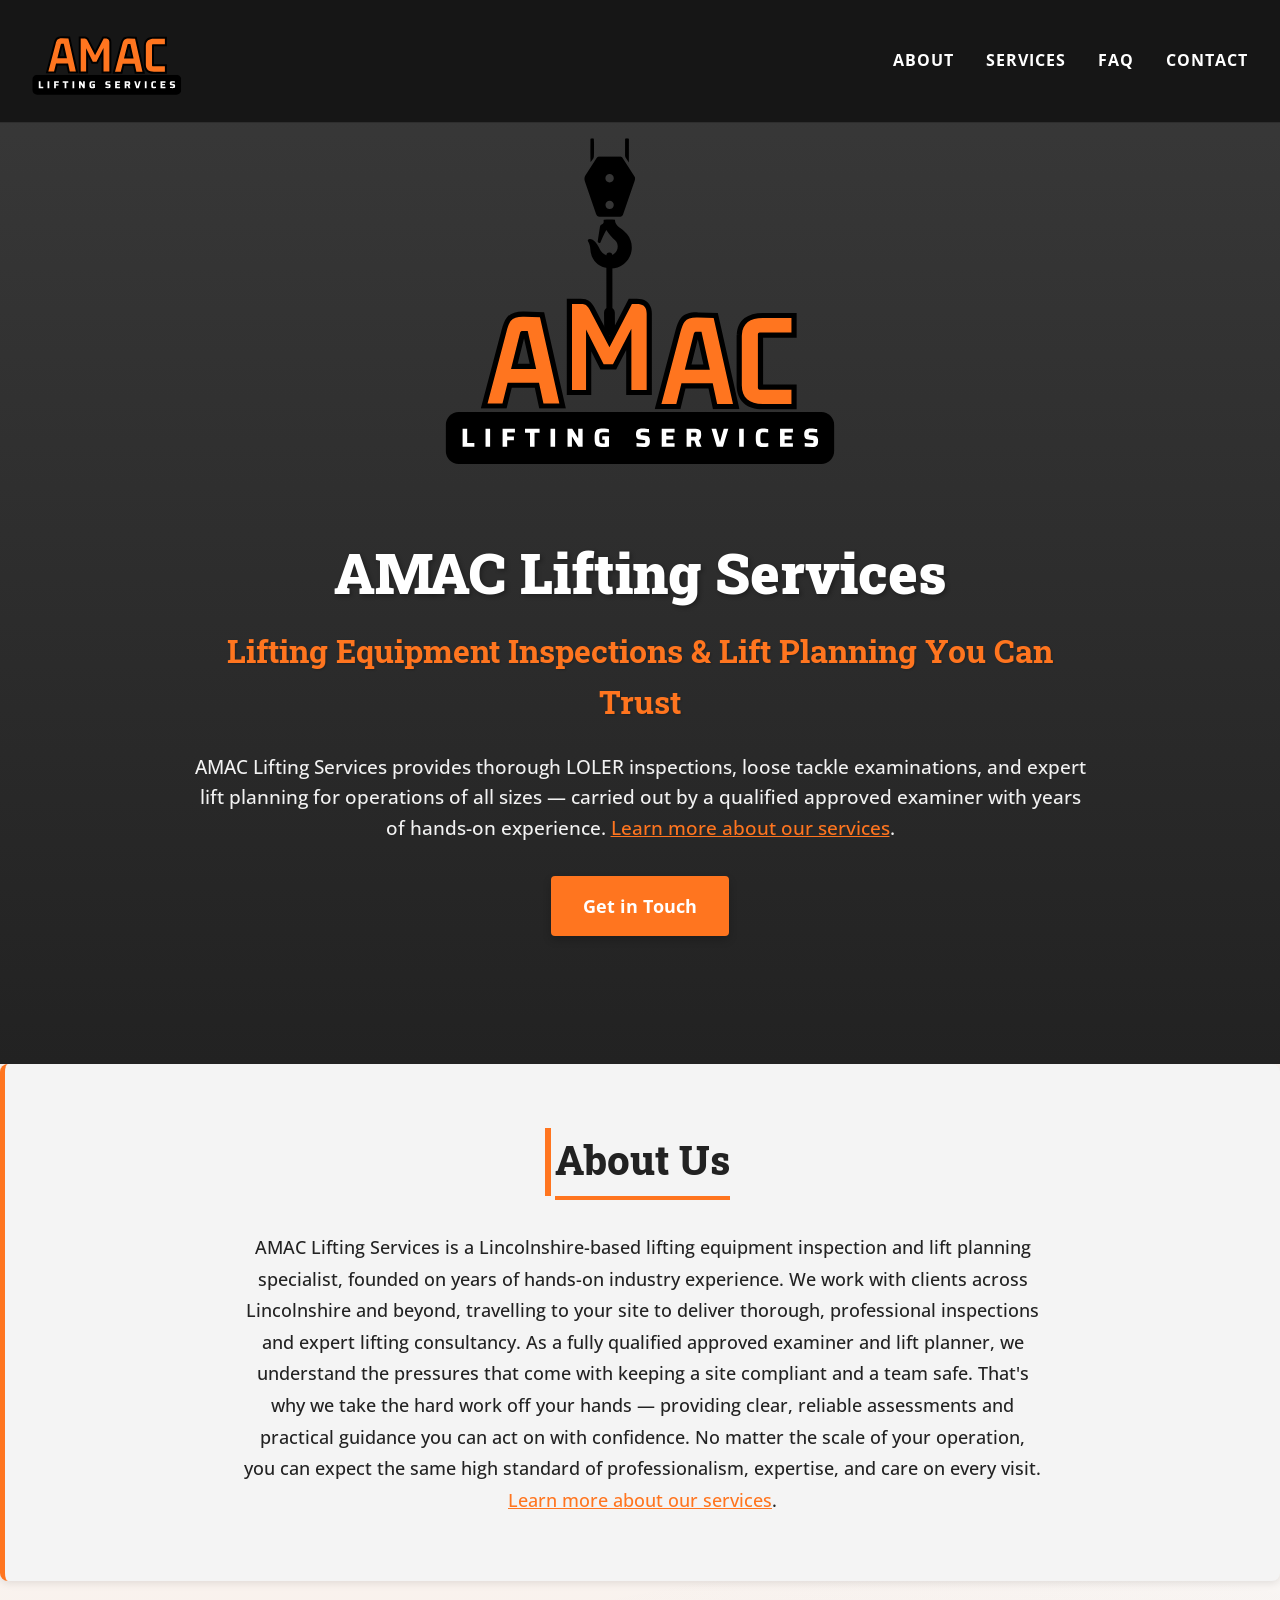
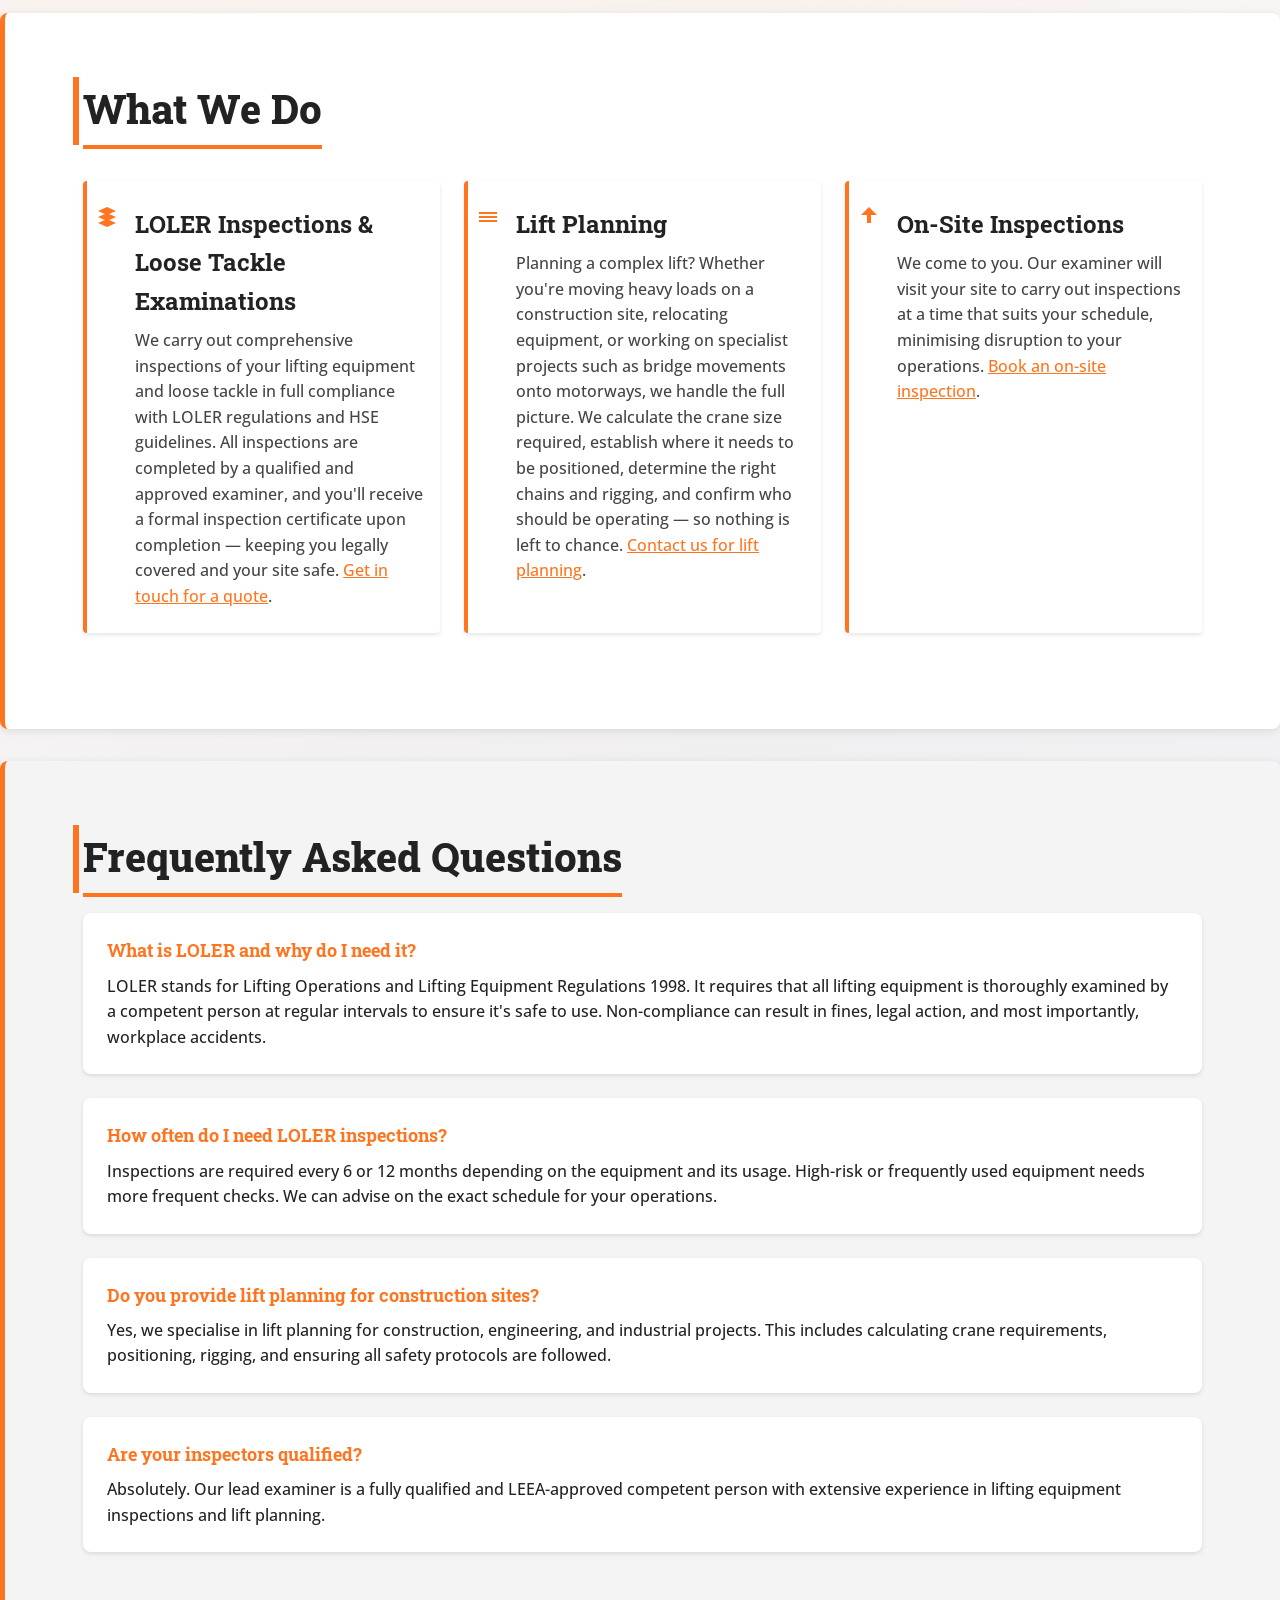
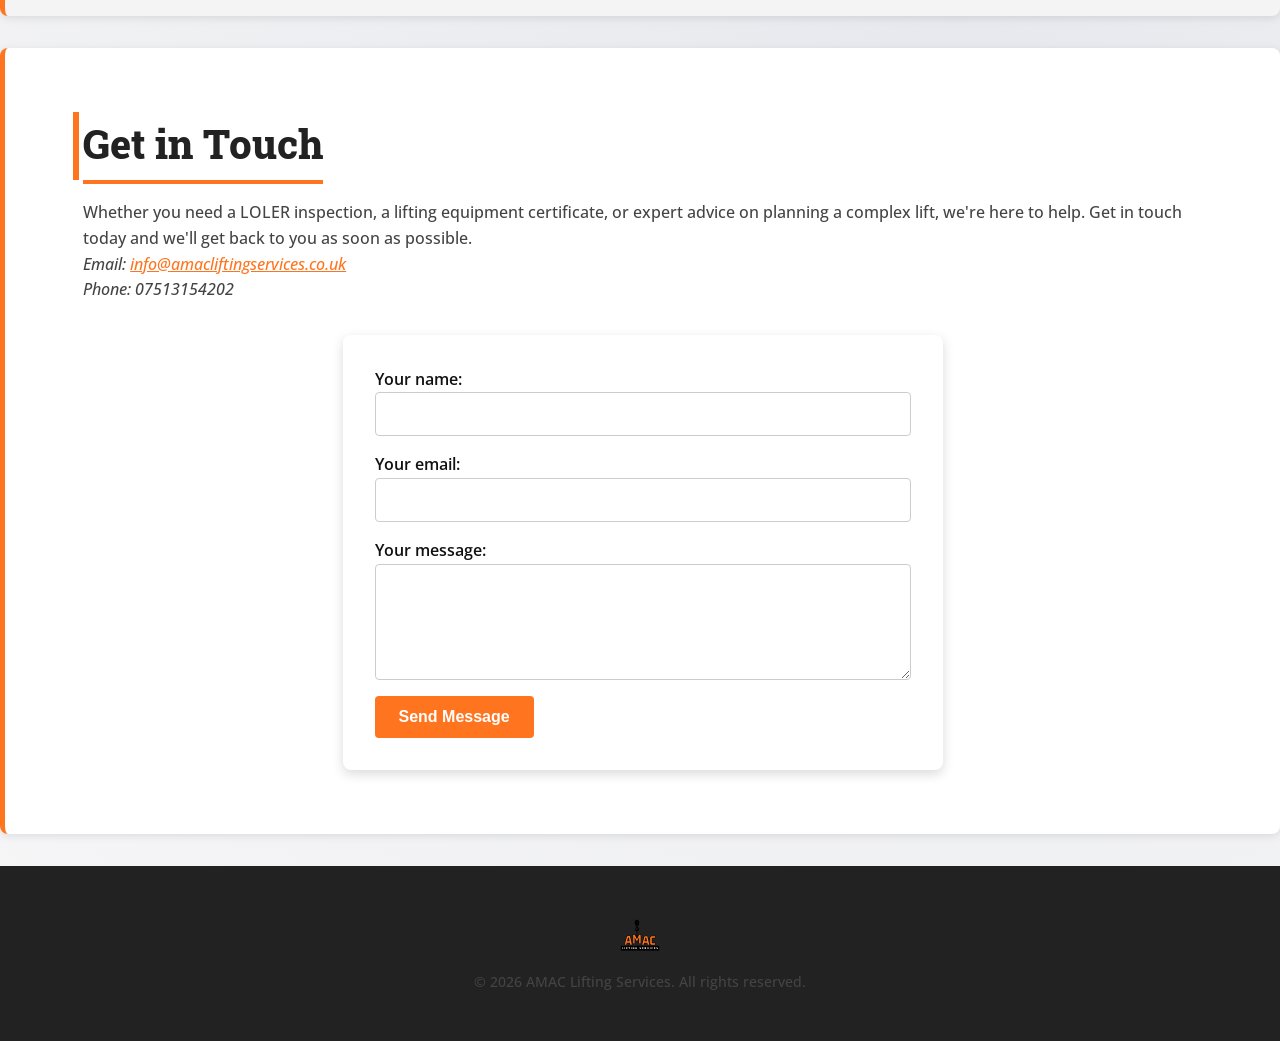
==== index.html @ daf6677b "favicon" ====
<!DOCTYPE html>
<html lang="en">
<head>
    <meta charset="UTF-8">
    <meta name="viewport" content="width=device-width, initial-scale=1.0">
    <title>AMAC Lifting Services | LOLER Inspections, Lift Planning</title>
    <meta name="description" content="AMAC Lifting Services delivers LOLER inspections, loose tackle examinations, and expert lift planning across Lincolnshire and beyond. Trusted, qualified inspection and planning services to keep your site compliant and safe.">
    <meta name="keywords" content="LOLER inspection, lift planning, lifting equipment inspections, loose tackle, construction safety, HSE compliance, on-site inspections, AMAC Lifting">
    <link rel="canonical" href="https://www.amacliftingservices.co.uk/">
    <!-- Open Graph / social -->
    <meta property="og:title" content="AMAC Lifting Services | LOLER Inspections & Lift Planning">
    <meta property="og:description" content="Qualified LOLER inspections and lift planning to keep your operations safe and compliant. Serving Lincolnshire and national projects.">
    <meta property="og:type" content="website">
    <meta property="og:url" content="https://www.amacliftingservices.co.uk/">
    <meta property="og:image" content="https://www.amacliftingservices.co.uk/image/6.svg">
    <meta name="twitter:card" content="summary_large_image">
    <meta name="twitter:title" content="AMAC Lifting Services | LOLER Inspections & Lift Planning">
    <meta name="twitter:description" content="Qualified LOLER inspections and lift planning to keep your operations safe and compliant.">
    <!-- Favicon -->
    <link rel="icon" type="image/svg+xml" href="image/AMAC-NAVBAR-LOGO.svg">
    <!-- Google fonts for professional appearance -->
    <link rel="preconnect" href="https://fonts.googleapis.com">
    <link rel="preconnect" href="https://fonts.gstatic.com" crossorigin>
    <link href="https://fonts.googleapis.com/css2?family=Montserrat:wght@400;700;900&family=Open+Sans:wght@400;600;700&family=Roboto+Slab:wght@400;700&display=swap" rel="stylesheet">
    <link rel="stylesheet" href="css/styles.css">
</head>
<body>
    <script type="application/ld+json">
    {
      "@context": "https://schema.org",
      "@type": "LocalBusiness",
      "name": "AMAC Lifting Services",
      "url": "https://www.amacliftingservices.co.uk/",
      "logo": "https://www.amacliftingservices.co.uk/image/6.svg",
      "description": "LOLER inspections, loose tackle examinations, and lift planning services.",
      "address": {
        "@type": "PostalAddress",
        "streetAddress": "123 Construction Ave",
        "addressLocality": "Lincolnshire",
        "addressRegion": "",
        "postalCode": "00000",
        "addressCountry": "UK"
      },
      "email": "info@amacliftingservices.co.uk",
      "telephone": "(123) 456-7890",
      "areaServed": "UK",
      "openingHours": "Mo,Tu,We,Th,Fr 08:00-18:00",
      "hasOfferCatalog": {
        "@type": "OfferCatalog",
        "name": "Services",
        "itemListElement": [
          {
            "@type": "Offer",
            "itemOffered": {
              "@type": "Service",
              "name": "LOLER Inspections & Loose Tackle Examinations",
              "description": "Comprehensive inspections of lifting equipment and loose tackle in full compliance with LOLER regulations and HSE guidelines."
            }
          },
          {
            "@type": "Offer",
            "itemOffered": {
              "@type": "Service",
              "name": "Lift Planning",
              "description": "Planning a complex lift? Whether you're moving heavy loads on a construction site, relocating equipment, or working on specialist projects such as bridge movements onto motorways, we handle the full picture."
            }
          },
          {
            "@type": "Offer",
            "itemOffered": {
              "@type": "Service",
              "name": "On-Site Inspections",
              "description": "We come to you. Our examiner will visit your site to carry out inspections at a time that suits your schedule, minimising disruption to your operations."
            }
          }
        ]
      }
    }
    </script>

    <script type="application/ld+json">
    {
      "@context": "https://schema.org",
      "@type": "FAQPage",
      "mainEntity": [
        {
          "@type": "Question",
          "name": "What is LOLER and why do I need it?",
          "acceptedAnswer": {
            "@type": "Answer",
            "text": "LOLER stands for Lifting Operations and Lifting Equipment Regulations 1998. It requires that all lifting equipment is thoroughly examined by a competent person at regular intervals to ensure it's safe to use. Non-compliance can result in fines, legal action, and most importantly, workplace accidents."
          }
        },
        {
          "@type": "Question",
          "name": "How often do I need LOLER inspections?",
          "acceptedAnswer": {
            "@type": "Answer",
            "text": "Inspections are required every 6 or 12 months depending on the equipment and its usage. High-risk or frequently used equipment needs more frequent checks. We can advise on the exact schedule for your operations."
          }
        },
        {
          "@type": "Question",
          "name": "Do you provide lift planning for construction sites?",
          "acceptedAnswer": {
            "@type": "Answer",
            "text": "Yes, we specialise in lift planning for construction, engineering, and industrial projects. This includes calculating crane requirements, positioning, rigging, and ensuring all safety protocols are followed."
          }
        },
        {
          "@type": "Question",
          "name": "Are your inspectors qualified?",
          "acceptedAnswer": {
            "@type": "Answer",
            "text": "Absolutely. Our lead examiner is a fully qualified and LEEA-approved competent person with extensive experience in lifting equipment inspections and lift planning."
          }
        }
      ]
    }
    </script>

    <header class="site-header">
        <nav class="navbar">
            <a class="logo" href="#hero">
                <!-- text logo -->
                <img src="image/AMAC-NAVBAR-LOGO.svg" alt="AMAC Lifting Services" height="40">
            </a>
            <button class="nav-toggle" aria-label="Open navigation">
                <span class="hamburger"></span>
            </button>
            <ul class="nav-links">
                <li><a href="#about">About</a></li>
                <li><a href="#services">Services</a></li>
                <li><a href="#faq">FAQ</a></li>
                <li><a href="#contact">Contact</a></li>
            </ul>
        </nav>
    </header>

    <main>
        <section id="hero" class="hero">
            <div class="container hero-content">
                <img class="hero-logo" src="image/6.svg" alt="AMAC Lifting Services">
                <h1>AMAC Lifting Services</h1>
                <h2>Lifting Equipment Inspections & Lift Planning You Can Trust</h2>
                <p>AMAC Lifting Services provides thorough LOLER inspections, loose tackle examinations, and expert lift planning for operations of all sizes — carried out by a qualified approved examiner with years of hands-on experience. <a href="#services">Learn more about our services</a>.</p>
                <a href="#contact" class="btn">Get in Touch</a>
            </div>
        </section>

        <section id="about" class="section about">
            <div class="container">
                <h2>About Us</h2>
                <p>AMAC Lifting Services is a Lincolnshire-based lifting equipment inspection and lift planning specialist, founded on years of hands-on industry experience. We work with clients across Lincolnshire and beyond, travelling to your site to deliver thorough, professional inspections and expert lifting consultancy.
As a fully qualified approved examiner and lift planner, we understand the pressures that come with keeping a site compliant and a team safe. That's why we take the hard work off your hands — providing clear, reliable assessments and practical guidance you can act on with confidence.
No matter the scale of your operation, you can expect the same high standard of professionalism, expertise, and care on every visit. <a href="#services">Learn more about our services</a>.</p>
            </div>
        </section>

        <section id="services" class="section services">
            <div class="container">
                <h2>What We Do</h2>
                <div class="services-list">
                    <div class="service">
                        <h3>LOLER Inspections & Loose Tackle Examinations</h3>
                        <p>We carry out comprehensive inspections of your lifting equipment and loose tackle in full compliance with LOLER regulations and HSE guidelines. All inspections are completed by a qualified and approved examiner, and you'll receive a formal inspection certificate upon completion — keeping you legally covered and your site safe. <a href="#contact">Get in touch for a quote</a>.</p>
                    </div>
                    <div class="service">
                        <h3>Lift Planning</h3>
                        <p>Planning a complex lift? Whether you're moving heavy loads on a construction site, relocating equipment, or working on specialist projects such as bridge movements onto motorways, we handle the full picture. We calculate the crane size required, establish where it needs to be positioned, determine the right chains and rigging, and confirm who should be operating — so nothing is left to chance. <a href="#contact">Contact us for lift planning</a>.</p>
                    </div>
                    <div class="service">
                        <h3>On-Site Inspections</h3>
                        <p>We come to you. Our examiner will visit your site to carry out inspections at a time that suits your schedule, minimising disruption to your operations. <a href="#contact">Book an on-site inspection</a>.</p>
                    </div>
                </div>
            </div>
        </section>

        <section id="faq" class="section faq">
            <div class="container">
                <h2>Frequently Asked Questions</h2>
                <div class="faq-list">
                    <div class="faq-item">
                        <h3>What is LOLER and why do I need it?</h3>
                        <p>LOLER stands for Lifting Operations and Lifting Equipment Regulations 1998. It requires that all lifting equipment is thoroughly examined by a competent person at regular intervals to ensure it's safe to use. Non-compliance can result in fines, legal action, and most importantly, workplace accidents.</p>
                    </div>
                    <div class="faq-item">
                        <h3>How often do I need LOLER inspections?</h3>
                        <p>Inspections are required every 6 or 12 months depending on the equipment and its usage. High-risk or frequently used equipment needs more frequent checks. We can advise on the exact schedule for your operations.</p>
                    </div>
                    <div class="faq-item">
                        <h3>Do you provide lift planning for construction sites?</h3>
                        <p>Yes, we specialise in lift planning for construction, engineering, and industrial projects. This includes calculating crane requirements, positioning, rigging, and ensuring all safety protocols are followed.</p>
                    </div>
                    <div class="faq-item">
                        <h3>Are your inspectors qualified?</h3>
                        <p>Absolutely. Our lead examiner is a fully qualified and LEEA-approved competent person with extensive experience in lifting equipment inspections and lift planning.</p>
                    </div>
                </div>
            </div>
        </section>

        <section id="contact" class="section contact">
            <div class="container">
                <h2>Get in Touch</h2>
                <p>Whether you need a LOLER inspection, a lifting equipment certificate, or expert advice on planning a complex lift, we're here to help. Get in touch today and we'll get back to you as soon as possible.</p>
                <address>
                    <p>Email: <a href="mailto:info@amacliftingservices.co.uk" target="_blank">info@amacliftingservices.co.uk</a></p>
                    <p>Phone: 07513154202</p>
                </address>
                <form action="https://formspree.io/f/xgonvqpe" method="POST" class="contact-form">
                    <label>
                        Your name:
                        <input type="text" name="name" required>
                    </label>
                    <label>
                        Your email:
                        <input type="email" name="email" required>
                    </label>
                    <label>
                        Your message:
                        <textarea name="message" rows="5" required></textarea>
                    </label>
                    <button type="submit">Send Message</button>
                </form>
            </div>
        </section>
    </main>

    <footer class="site-footer">
        <img class="footer-logo" src="image/6.svg" alt="AMAC Lifting Services logo" height="30">
        <p>&copy; 2026 AMAC Lifting Services. All rights reserved.</p>
    </footer>

    <script src="js/main.js"></script>
</body>
</html>
---- css/styles.css ----
/* Base resets and typography */
:root {
  --accent: #ff751f;
  --dark: #222;
  --darkest: #111;
  --lightgray: #f4f4f4;
  --font-heading: 'Roboto Slab', serif;
  --font-body: 'Open Sans', sans-serif;
}
* {
  margin: 0;
  padding: 0;
  box-sizing: border-box;
}
html {
  scroll-behavior: smooth;
  font-family: var(--font-body);
  color: var(--dark);
  background-color: #fff;
  font-size: 16px; /* base font size for consistent scaling */
}
body {
  line-height: 1.6;
  font-weight: 500;
  background: #f9f9f9;
  background-image: 
    radial-gradient(circle at 25% 25%, rgba(255, 117, 31, 0.08) 0%, transparent 50%),
    radial-gradient(circle at 75% 75%, rgba(21, 33, 99, 0.08) 0%, transparent 50%);
}
h1,h2,h3,h4,h5,h6 {
  font-family: var(--font-heading);
  color: var(--darkest);
}
p {
  color: #444;
}
a {
  color: var(--accent);
}

/* Utility */
.container {
  width: 90%;
  max-width: 1200px;
  margin: 0 auto;
}
img {
  max-width: 100%;
  height: auto;
}

/* Header / Navbar */
.site-header {
  background: rgba(17,17,17,0.85);
  backdrop-filter: blur(8px);
  position: fixed;
  width: 100%;
  top: 0;
  z-index: 1000;
  border-bottom: 1px solid rgba(255,255,255,0.1);
}
.navbar {
  display: flex;
  align-items: center;
  justify-content: space-between;
  padding: 1rem 2rem;
}
.navbar .logo img {
  display: block;
  height: 90px;
}
.nav-links {
  list-style: none;
  display: flex;
  gap: 2rem;
}
.nav-links a {
  text-decoration: none;
  color: #fff;
  font-weight: 700;
  text-transform: uppercase;
  letter-spacing: 1px;
  position: relative;
  transition: color 0.3s, transform 0.2s;
}
.nav-links a::after {
  content: '';
  position: absolute;
  left: 0;
  bottom: -4px;
  width: 0;
  height: 2px;
  background: var(--accent);
  transition: width 0.3s;
}
.nav-links a:hover::after,
.nav-links a:focus::after,
.nav-links a.active::after {
  width: 100%;
}
.nav-links a:hover,
.nav-links a:focus {
  color: var(--accent);
  transform: translateY(-1px);
}
.nav-links a.active {
  color: var(--accent);
}

/* Mobile nav toggle */
.nav-toggle {
  display: none;
  background: none;
  border: none;
  cursor: pointer;
}
.hamburger,
.hamburger::before,
.hamburger::after {
  width: 25px;
  height: 3px;
  background-color: #222;
  display: block;
  position: relative;
  transition: all 0.3s;
}
.hamburger::before,
.hamburger::after {
  content: "";
  position: absolute;
}
.hamburger::before {
  top: -8px;
}
.hamburger::after {
  top: 8px;
}
.nav-toggle.active .hamburger {
  background-color: transparent;
}
.nav-toggle.active .hamburger::before {
  transform: rotate(45deg) translate(5px, 5px);
  background-color: #ff751f;
}
.nav-toggle.active .hamburger::after {
  transform: rotate(-45deg) translate(5px, -5px);
  background-color: #ff751f;
}

/* Hero */
.hero {
  padding-top: 100px; /* account for fixed nav */
  background: linear-gradient(180deg, #3a3a3a 0%, #222 100%);
  text-align: center;
  padding: 6rem 1rem 8rem;
  color: #fff;
  position: relative;
}
.hero::before {
  display: none; /* remove pattern overlay */
}
.hero .container {
  max-width: 900px;
  margin: 0 auto;
  position: relative;
  z-index: 1;
}
.hero-logo {
  max-width: 400px;
  width: 100%;
  margin-bottom: 1.5rem;
}
.hero h1 {
  font-size: 3.5rem;
  color: #fff;
  font-weight: 900;
  text-shadow: 2px 2px 4px rgba(0,0,0,0.3);
  margin-bottom: 0.5rem;
}
.hero h2 {
  font-size: 2rem;
  color: #ff751f;
  font-weight: 700;
  text-shadow: 1px 1px 2px rgba(0,0,0,0.2);
  margin-bottom: 1rem;
}
.hero p {
  margin-top: 1.5rem;
  font-size: 1.2rem;
  color: #f2f2f2;
  font-weight: 500;
}
.btn {
  display: inline-block;
  background-color: #ff751f;
  color: #fff;
  padding: 1rem 2rem;
  text-decoration: none;
  font-weight: 700;
  font-size: 1.1rem;
  border-radius: 4px;
  transition: all 0.3s ease;
  margin-top: 2rem;
  box-shadow: 0 4px 8px rgba(0,0,0,0.2);
  animation: pulse 2s infinite;
}
.btn:hover {
  background-color: #e06614;
  transform: translateY(-3px);
  box-shadow: 0 6px 12px rgba(0,0,0,0.3);
}
@keyframes pulse {
  0% { box-shadow: 0 4px 8px rgba(0,0,0,0.2); }
  50% { box-shadow: 0 4px 8px rgba(255, 117, 31, 0.4); }
  100% { box-shadow: 0 4px 8px rgba(0,0,0,0.2); }
}

/* Sections */
.section {
  padding: 4rem 1rem;
  box-shadow: 0 2px 8px rgba(0,0,0,0.1);
  border-radius: 8px;
  margin-bottom: 2rem;
  background: #fff;
  border-left: 5px solid var(--accent);
}
.section.about {
  background-color: var(--dark);
  color: #fff;
  border-left-color: var(--accent);
  text-align: center;
}
.section.about .container {
  max-width: 800px;
}
.section.about p {
  font-size: 1.1rem;
  line-height: 1.8;
  margin-top: 1rem;
}
.section.about h2 {
  border-color: var(--accent);
  color: #fff;
  font-size: 2.5rem;
}
.section.about p,
.section.about ul li,
.section.about address,
.section.about a {
  color: #fff;
}
.section.about a {
  color: var(--accent);
}
.section:nth-of-type(even) {
  background-color: var(--lightgray);
}
.section:nth-of-type(even) h2,
.section:nth-of-type(even) p,
.section:nth-of-type(even) ul li,
.section:nth-of-type(even) address {
  color: var(--dark);
}
.section h2 {
  font-size: 2.5rem;
  margin-bottom: 1rem;
  color: var(--dark);
  border-bottom: 4px solid var(--accent);
  display: inline-block;
  padding-bottom: 0.25rem;
  font-weight: 800;
  position: relative;
}
.section h2::before {
  content: '';
  position: absolute;
  left: -10px;
  top: 0;
  height: 100%;
  width: 6px;
  background: var(--accent);
}
.section h3 {
  font-size: 1.5rem;
  margin-bottom: 0.5rem;
  color: var(--dark);
  font-weight: 700;
}
.service {
  position: relative;
  margin-bottom: 2rem;
  padding: 1.5rem 1rem 1.5rem 3rem;
  border-radius: 4px;
  background: #fff;
  border-left: 4px solid var(--accent);
  box-shadow: 0 2px 4px rgba(0,0,0,0.1);
}
.service::before {
  content: '';
  position: absolute;
  top: 1.5rem;
  left: 0.5rem;
  width: 24px;
  height: 24px;
  background-size: cover;
}
.service:nth-of-type(1)::before {
  background-image: url('data:image/svg+xml;utf8,<svg xmlns="http://www.w3.org/2000/svg" fill="%23ff751f" viewBox="0 0 24 24"><path d="M12 2l9 4-9 4-9-4 9-4zm0 6l9 4-9 4-9-4 9-4zm0 6l9 4-9 4-9-4 9-4z"/></svg>');
}
.service:nth-of-type(2)::before {
  background-image: url('data:image/svg+xml;utf8,<svg xmlns="http://www.w3.org/2000/svg" fill="%23ff751f" viewBox="0 0 24 24"><path d="M3 13h18v-2H3v2zm0 4h18v-2H3v2zm0-8h18V7H3v2z"/></svg>');
}
.service:nth-of-type(3)::before {
  background-image: url('data:image/svg+xml;utf8,<svg xmlns="http://www.w3.org/2000/svg" fill="%23ff751f" viewBox="0 0 24 24"><path d="M12 2l8 8h-6v8h-4v-8H4l8-8z"/></svg>');
}
@media(min-width:768px){
  .services-list {
    display: grid;
    grid-template-columns: repeat(3,1fr);
    gap: 1.5rem;
  }
}

.section.services h2 {
  margin-bottom: 2rem;
  text-align: center;
}

/* Footer */
.site-footer {
  background-color: #222;
  color: #fff;
  text-align: center;
  padding: 3rem 1rem;
}
.site-footer .footer-logo {
  display: block;
  margin: 0 auto 1rem;
  height: 40px;
}
.site-footer p {
  font-size: 0.9rem;
}

/* Contact form */
.contact-form {
  max-width: 600px;
  margin: 2rem auto 0;
  display: flex;
  flex-direction: column;
  gap: 1rem;
  background: #fff;
  padding: 2rem;
  border-radius: 8px;
  box-shadow: 0 4px 12px rgba(0,0,0,0.15);
}
.contact-form label {
  display: flex;
  flex-direction: column;
  font-weight: 600;
  color: var(--darkest);
}
.contact-form input,
.contact-form textarea {
  padding: 0.75rem;
  border: 1px solid #ccc;
  border-radius: 4px;
  font-size: 1rem;
  resize: vertical;
}
.contact-form button {
  align-self: flex-start;
  background-color: var(--accent);
  color: #fff;
  border: none;
  padding: 0.75rem 1.5rem;
  font-size: 1rem;
  font-weight: 700;
  border-radius: 4px;
  cursor: pointer;
  transition: background-color 0.3s, transform 0.2s;
}
}

/* FAQ Section */
.faq {
  background-color: #f9f9f9;
}
.faq-list {
  display: grid;
  gap: 1.5rem;
}
.faq-item {
  background-color: #fff;
  padding: 1.5rem;
  border-radius: 8px;
  box-shadow: 0 2px 4px rgba(0,0,0,0.1);
}
.faq-item h3 {
  color: var(--accent);
  margin-bottom: 0.5rem;
  font-size: 1.1rem;
}
.faq-item p {
  margin: 0;
  line-height: 1.6;
}

/* Mobile & tablet responsiveness */
@media (max-width: 768px) {
  html {
    font-size: 15px; /* reduce base font size for consistent scaling */
  }
  .nav-toggle {
    display: block;
  }
  .nav-links {
    position: absolute;
    top: 100%;
    right: 0;
    background-color: #fff;
    flex-direction: column;
    align-items: flex-start;
    width: 280px;
    padding: 2rem;
    border-radius: 8px;
    box-shadow: 0 8px 16px rgba(0,0,0,0.15);
    transform: translateX(100%);
    transition: transform 0.3s ease;
    display: none;
    gap: 1.5rem;
  }
  .nav-links.open {
    transform: translateX(0);
    display: block;
  }
  .nav-links a {
    color: #222;
    padding: 1rem 1.5rem;
    border-radius: 4px;
    transition: background-color 0.2s;
    font-size: 1.1rem;
  }
  .nav-links a:hover,
  .nav-links a:focus {
    background-color: #f0f0f0;
  }
  .nav-links a.active {
    color: #ff751f;
    text-decoration: underline;
  }
  .nav-links a::after {
    display: none;
  }
  .hero {
    padding: 3rem 1rem 4rem;
  }
  .hero h1 {
    font-size: 2.5rem !important;
    margin-bottom: 0.5rem;
  }
  .hero h2 {
    font-size: 1.5rem !important;
    margin-bottom: 0.5rem;
  }
  .hero p {
    font-size: 1rem;
    margin-top: 1rem;
  }
  .btn {
    font-size: 0.95rem;
    padding: 0.8rem 1.5rem;
  }
  .section {
    padding: 3rem 1rem;
  }
  .section h2 {
    font-size: 2rem;
  }
  .section h3 {
    font-size: 1.3rem;
  }
  .services-list {
    grid-template-columns: 1fr;
  }
  .contact-form {
    padding: 1rem;
  }
  .contact-form input,
  .contact-form textarea {
    font-size: 1rem;
  }
  .contact-form button {
    font-size: 0.95rem;
  }
}

@media (max-width: 600px) {
  html {
    font-size: 14px; /* further reduction for very small screens */
  }
  .navbar .logo img {
    height: 80px;
  }
  .nav-links {
    gap: 1rem;
  }
}

@media (max-width: 480px) {
  html {
    font-size: 13px; /* smallest for phones */
  }
  .hero h1 {
    font-size: 2rem !important;
  }
  .hero h2 {
    font-size: 1.3rem !important;
  }
  .hero p {
    font-size: 0.95rem;
  }
  .section h2 {
    font-size: 1.8rem;
  }
  .section h3 {
    font-size: 1.2rem;
  }
  .btn {
    font-size: 0.9rem;
    padding: 0.7rem 1.2rem;
  }
  .navbar {
    padding: 0.8rem 1rem;
  }
  .navbar .logo img {
    height: 70px;
  }
}
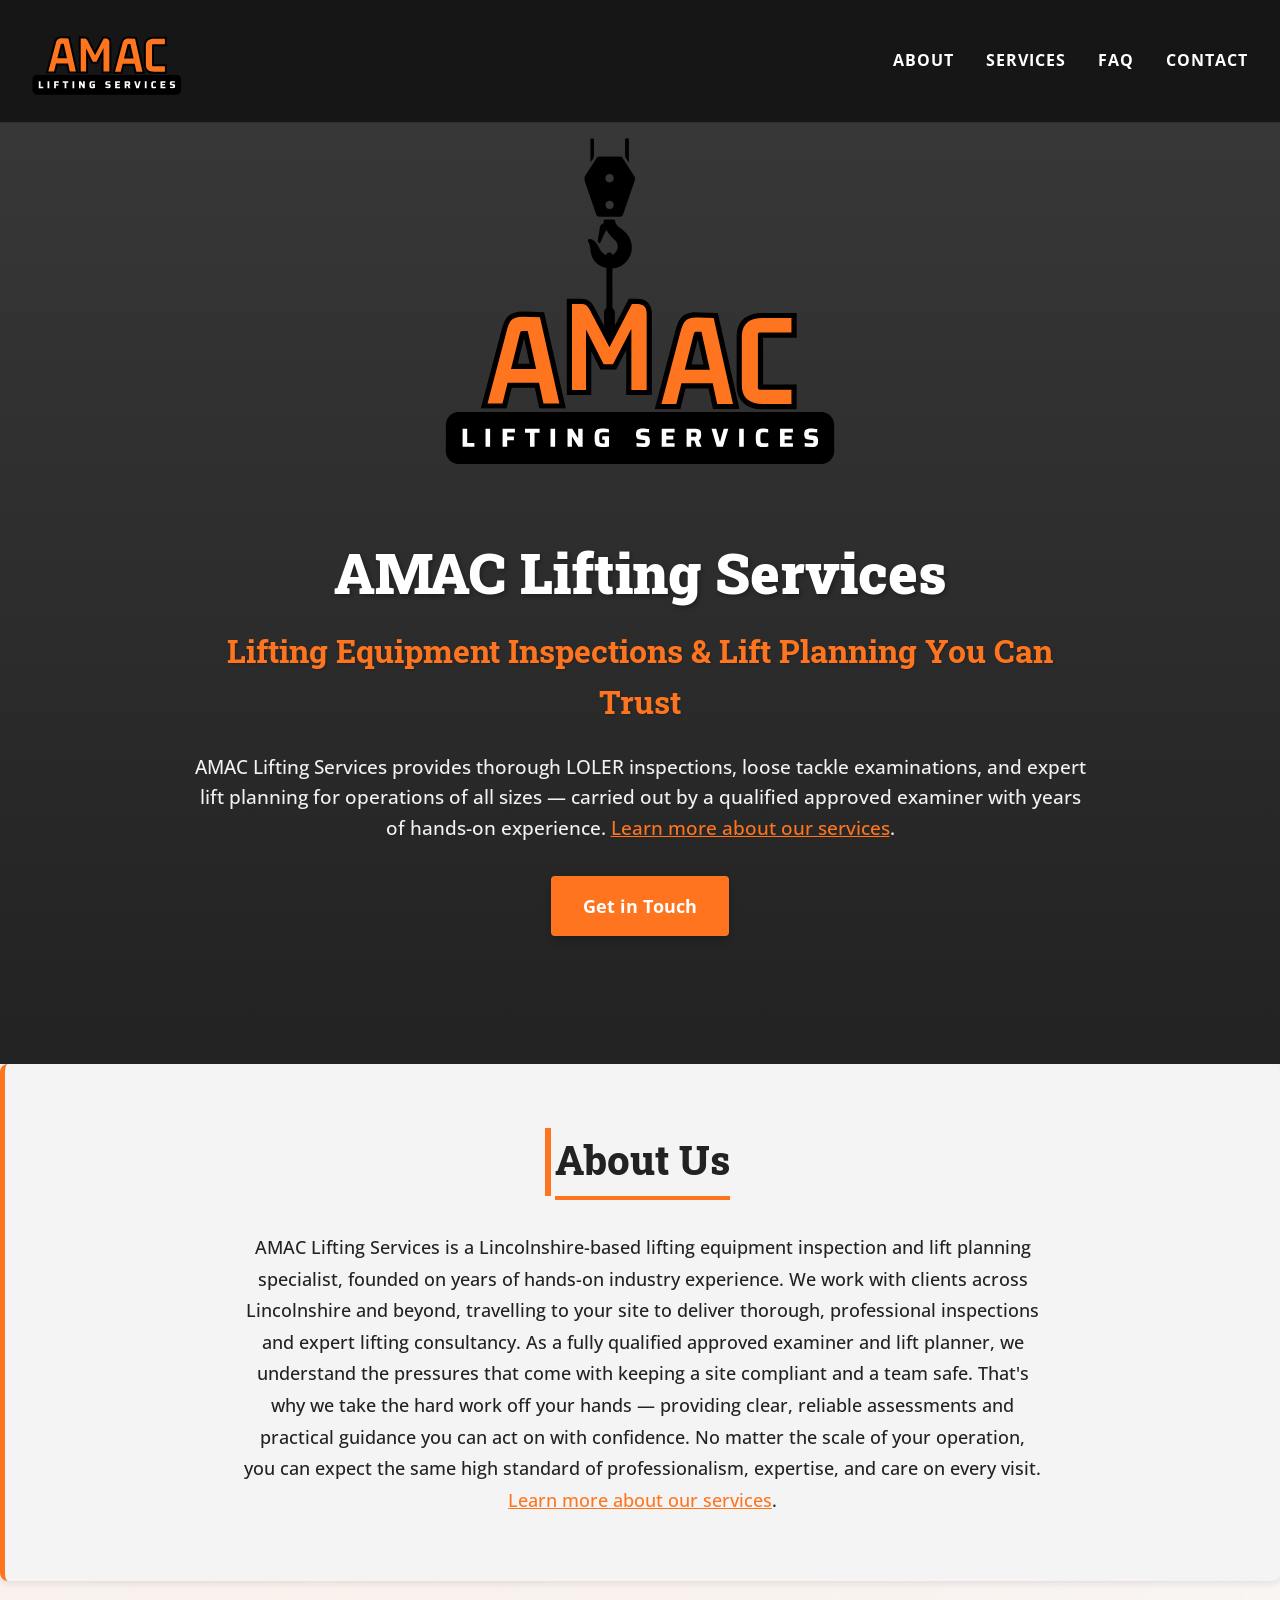
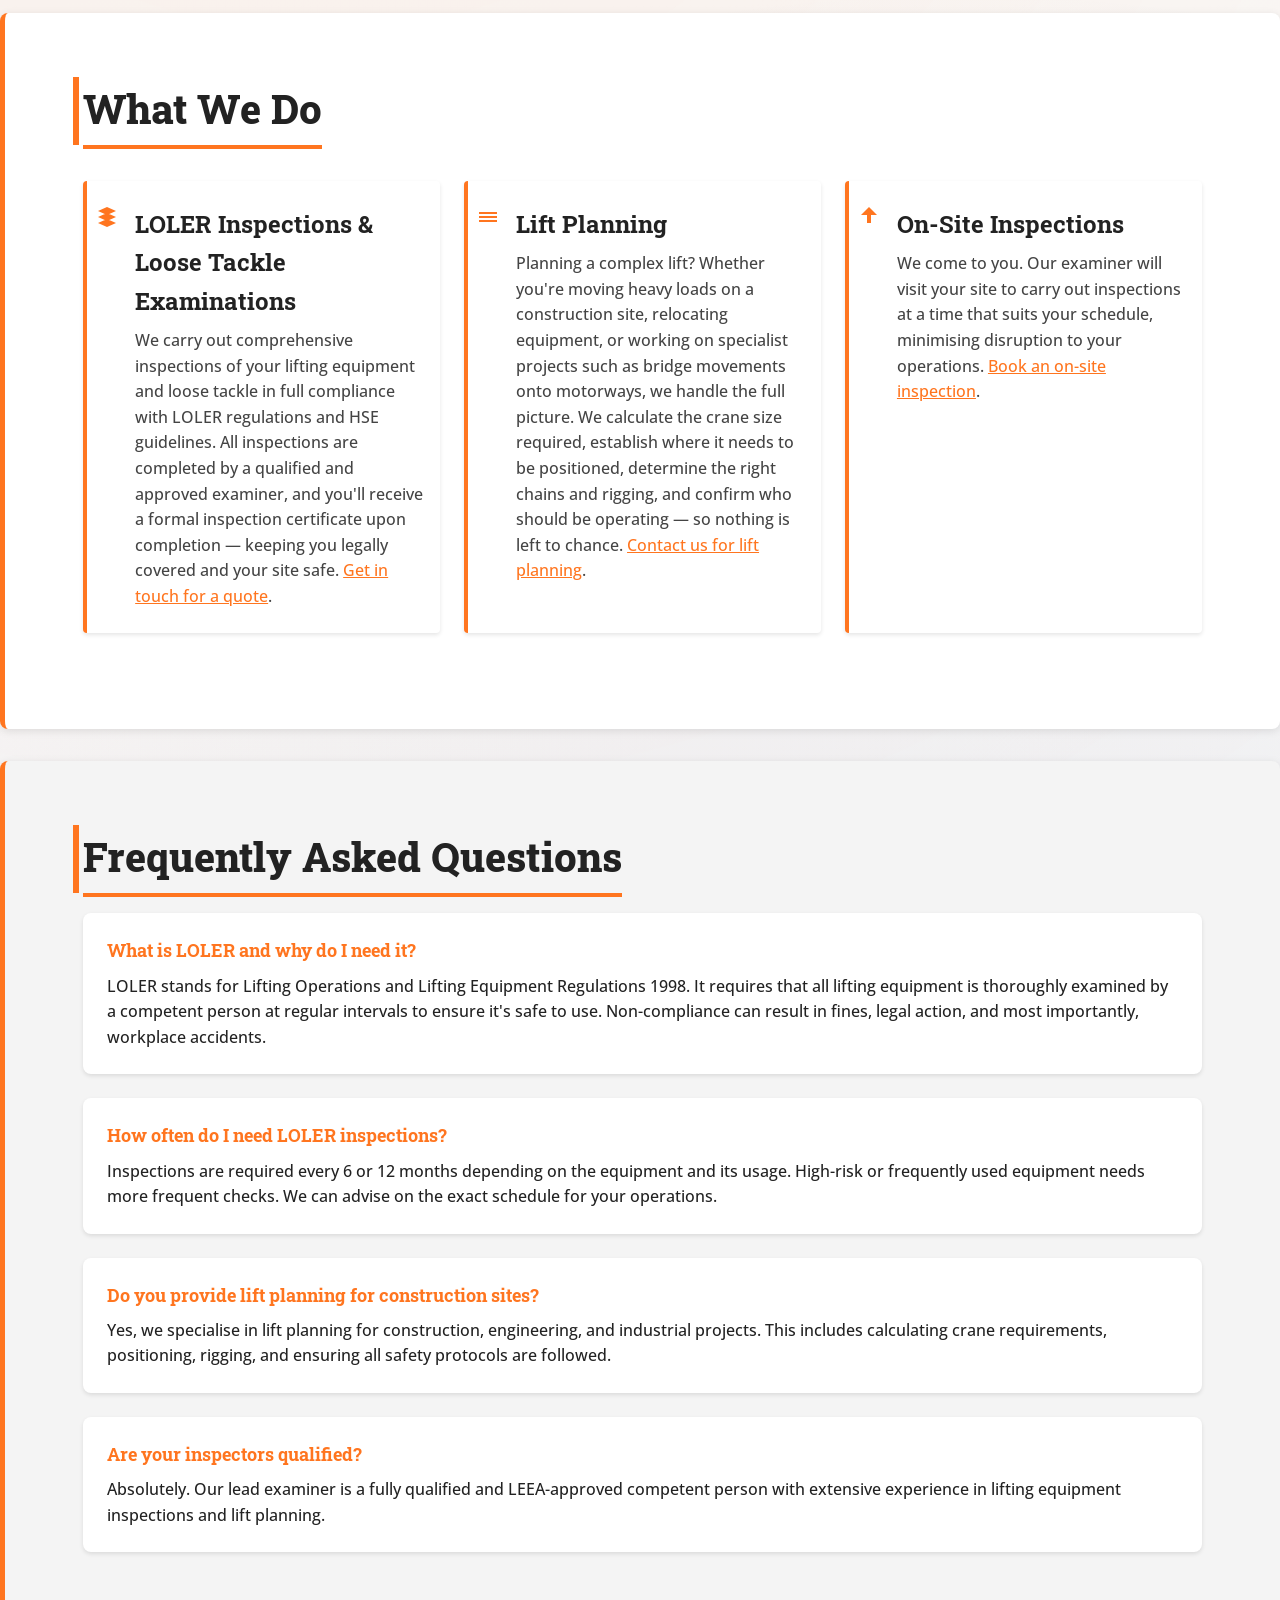
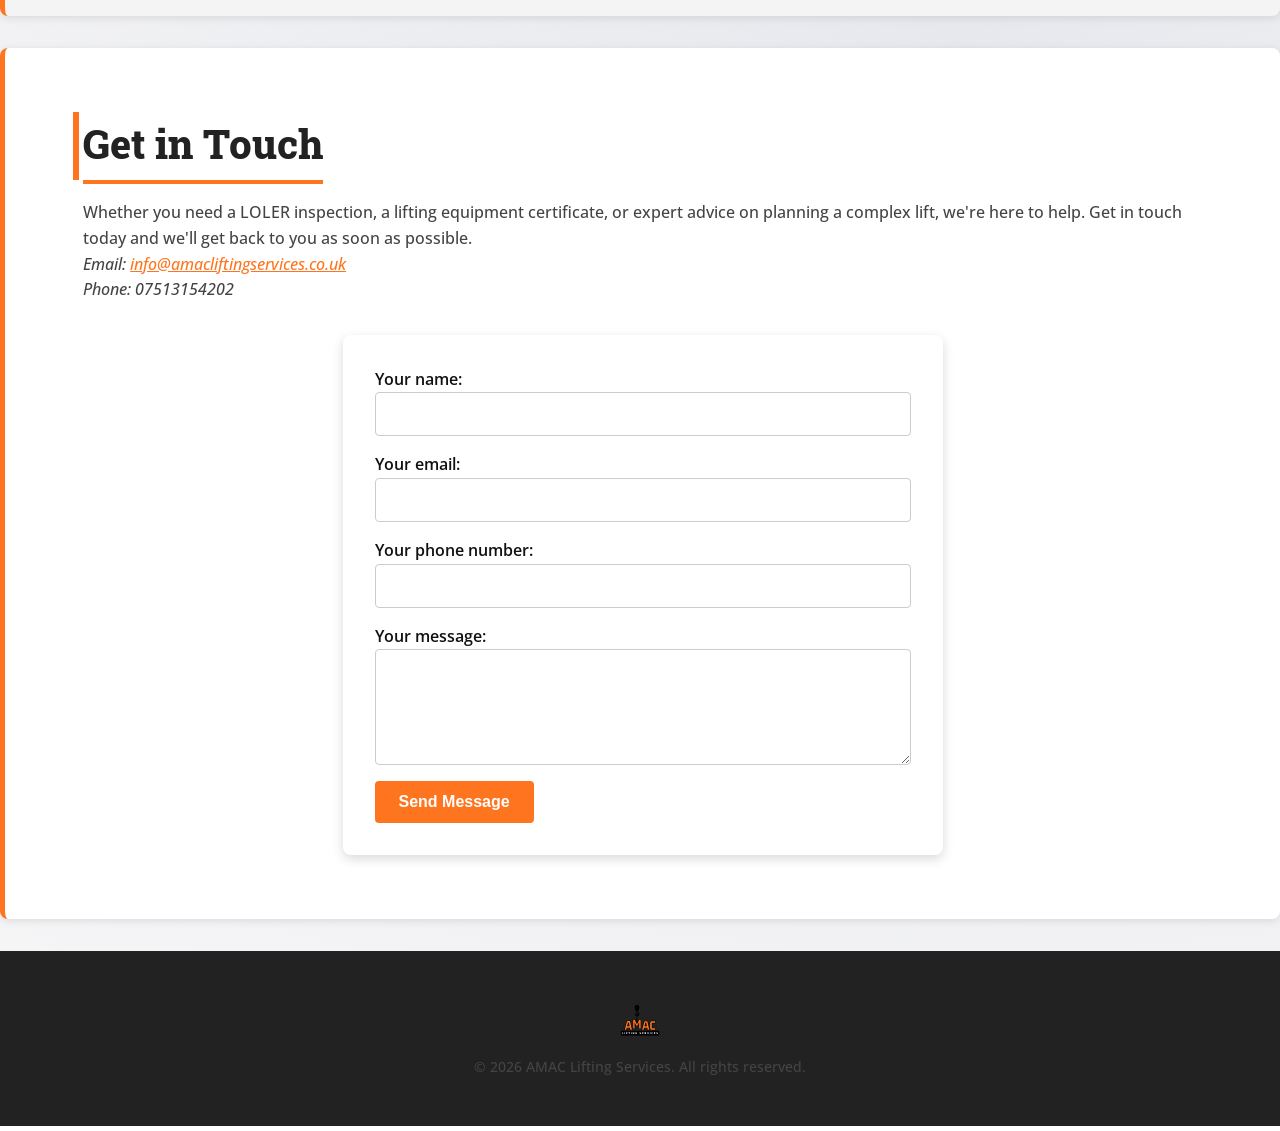
==== commit a5425c2f: "added number request to form" ====
--- a/index.html
+++ b/index.html
@@ -17,7 +17,7 @@
     <meta name="twitter:title" content="AMAC Lifting Services | LOLER Inspections & Lift Planning">
     <meta name="twitter:description" content="Qualified LOLER inspections and lift planning to keep your operations safe and compliant.">
     <!-- Favicon -->
-    <link rel="icon" type="image/svg+xml" href="image/AMAC-NAVBAR-LOGO.svg">
+    <link rel="icon" type="image/svg+xml" href="image/AMAC-LIFTING-LOGO-FAVICON.svg">
     <!-- Google fonts for professional appearance -->
     <link rel="preconnect" href="https://fonts.googleapis.com">
     <link rel="preconnect" href="https://fonts.gstatic.com" crossorigin>
@@ -219,6 +219,10 @@
                         <input type="email" name="email" required>
                     </label>
                     <label>
+                        Your phone number:
+                        <input type="tel" name="phone" required>
+                    </label>
+                    <label>
                         Your message:
                         <textarea name="message" rows="5" required></textarea>
                     </label>
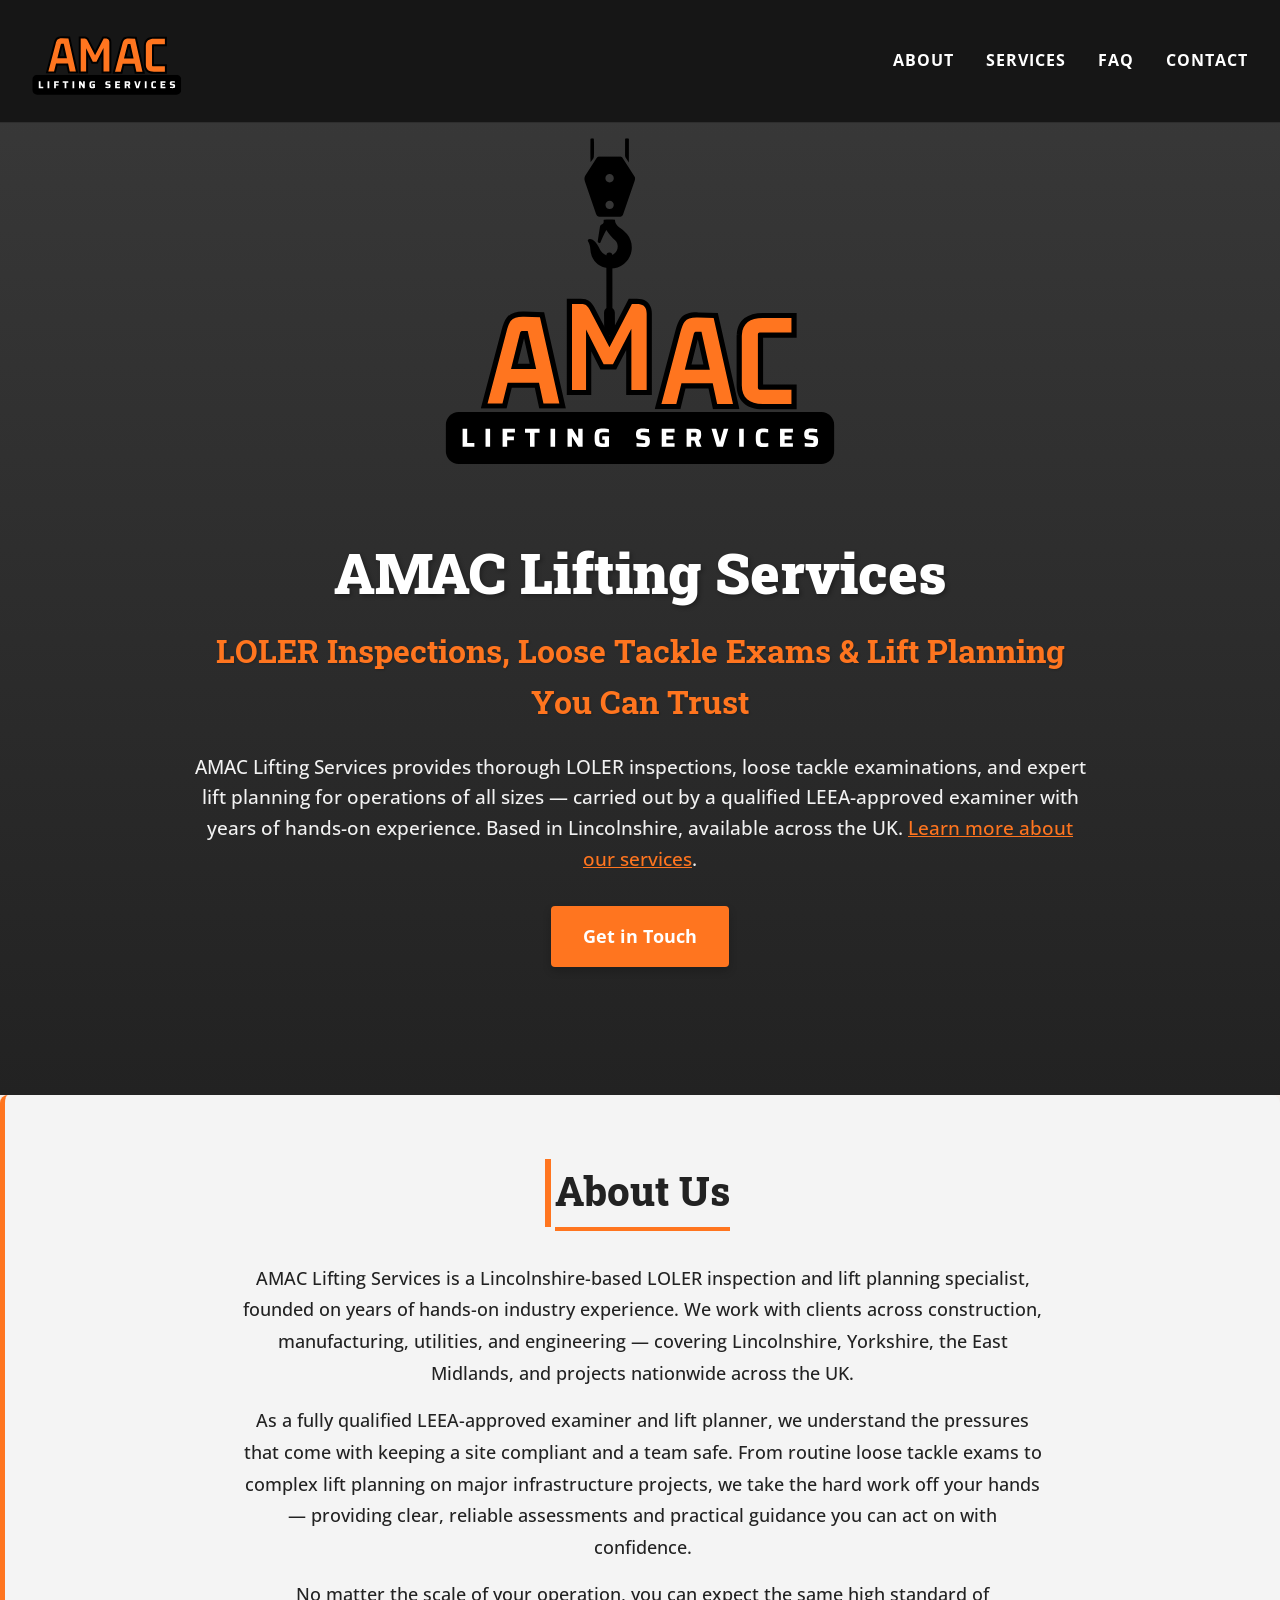
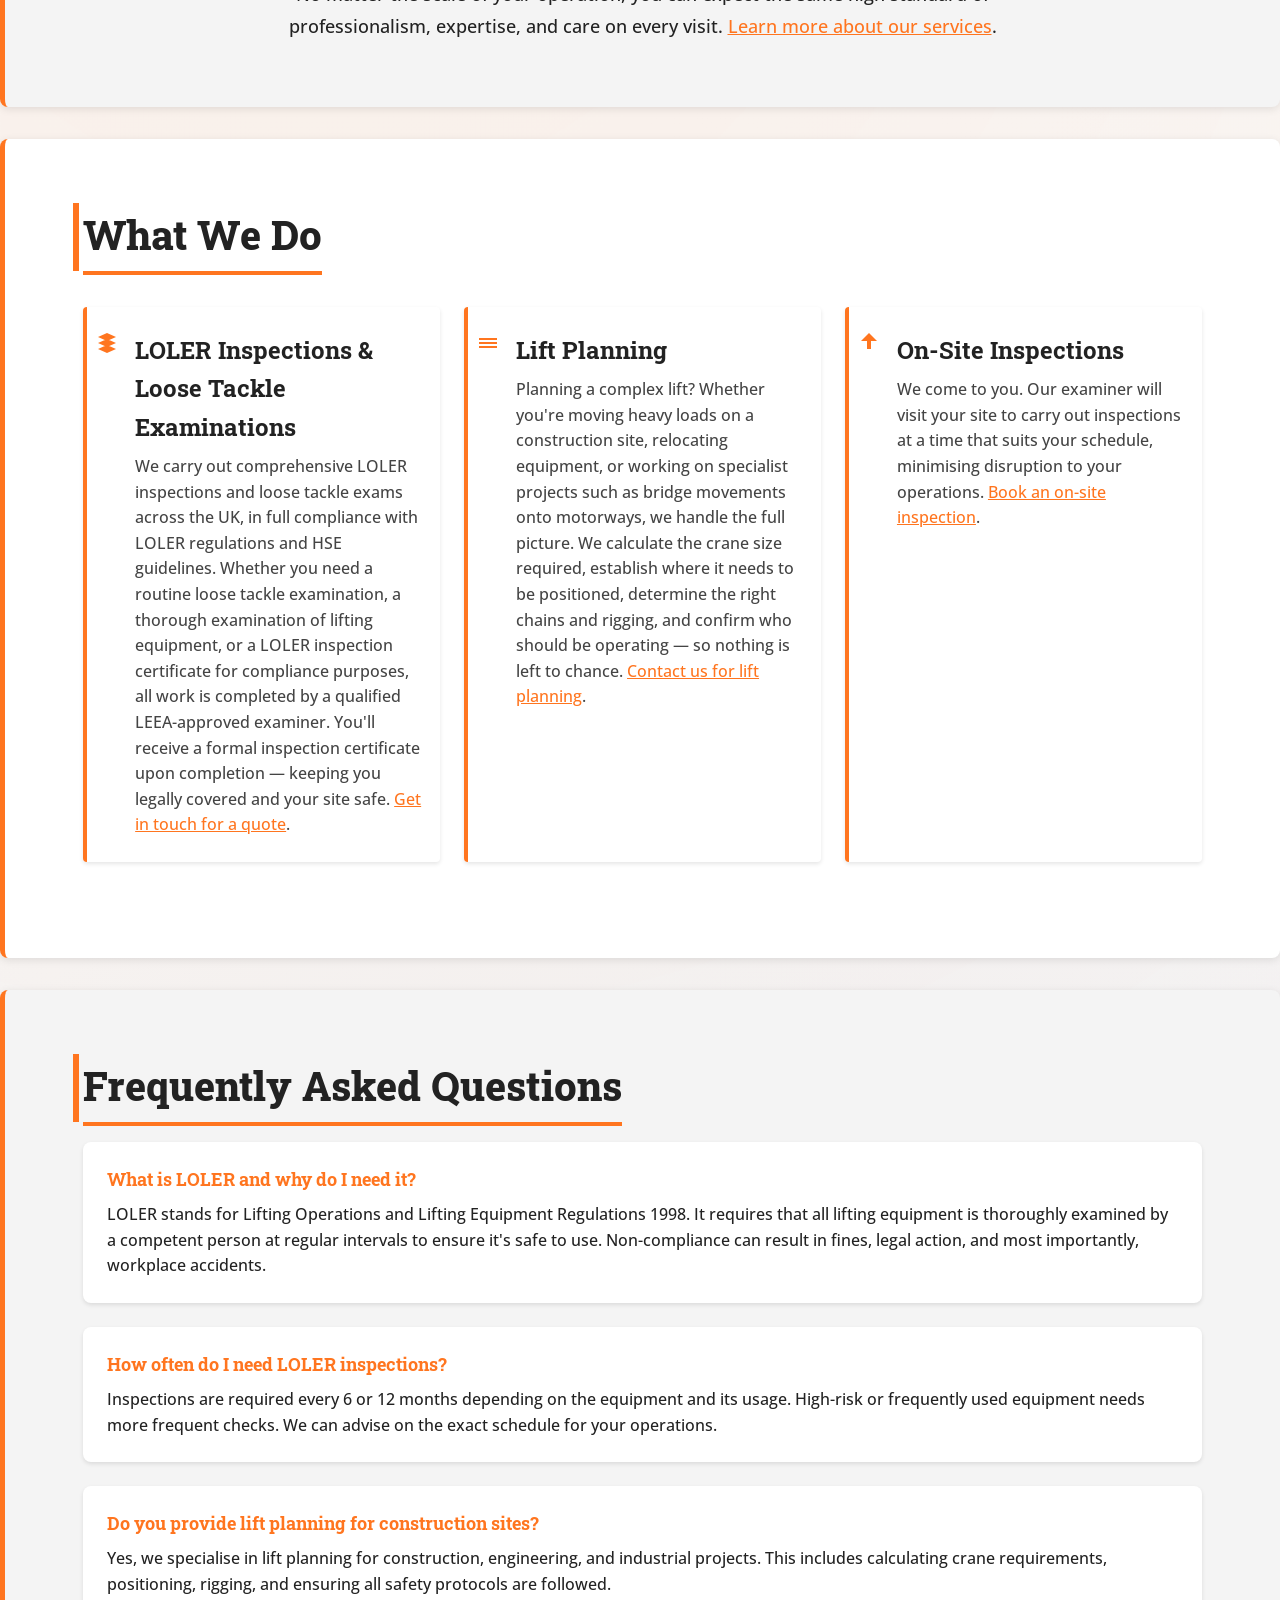
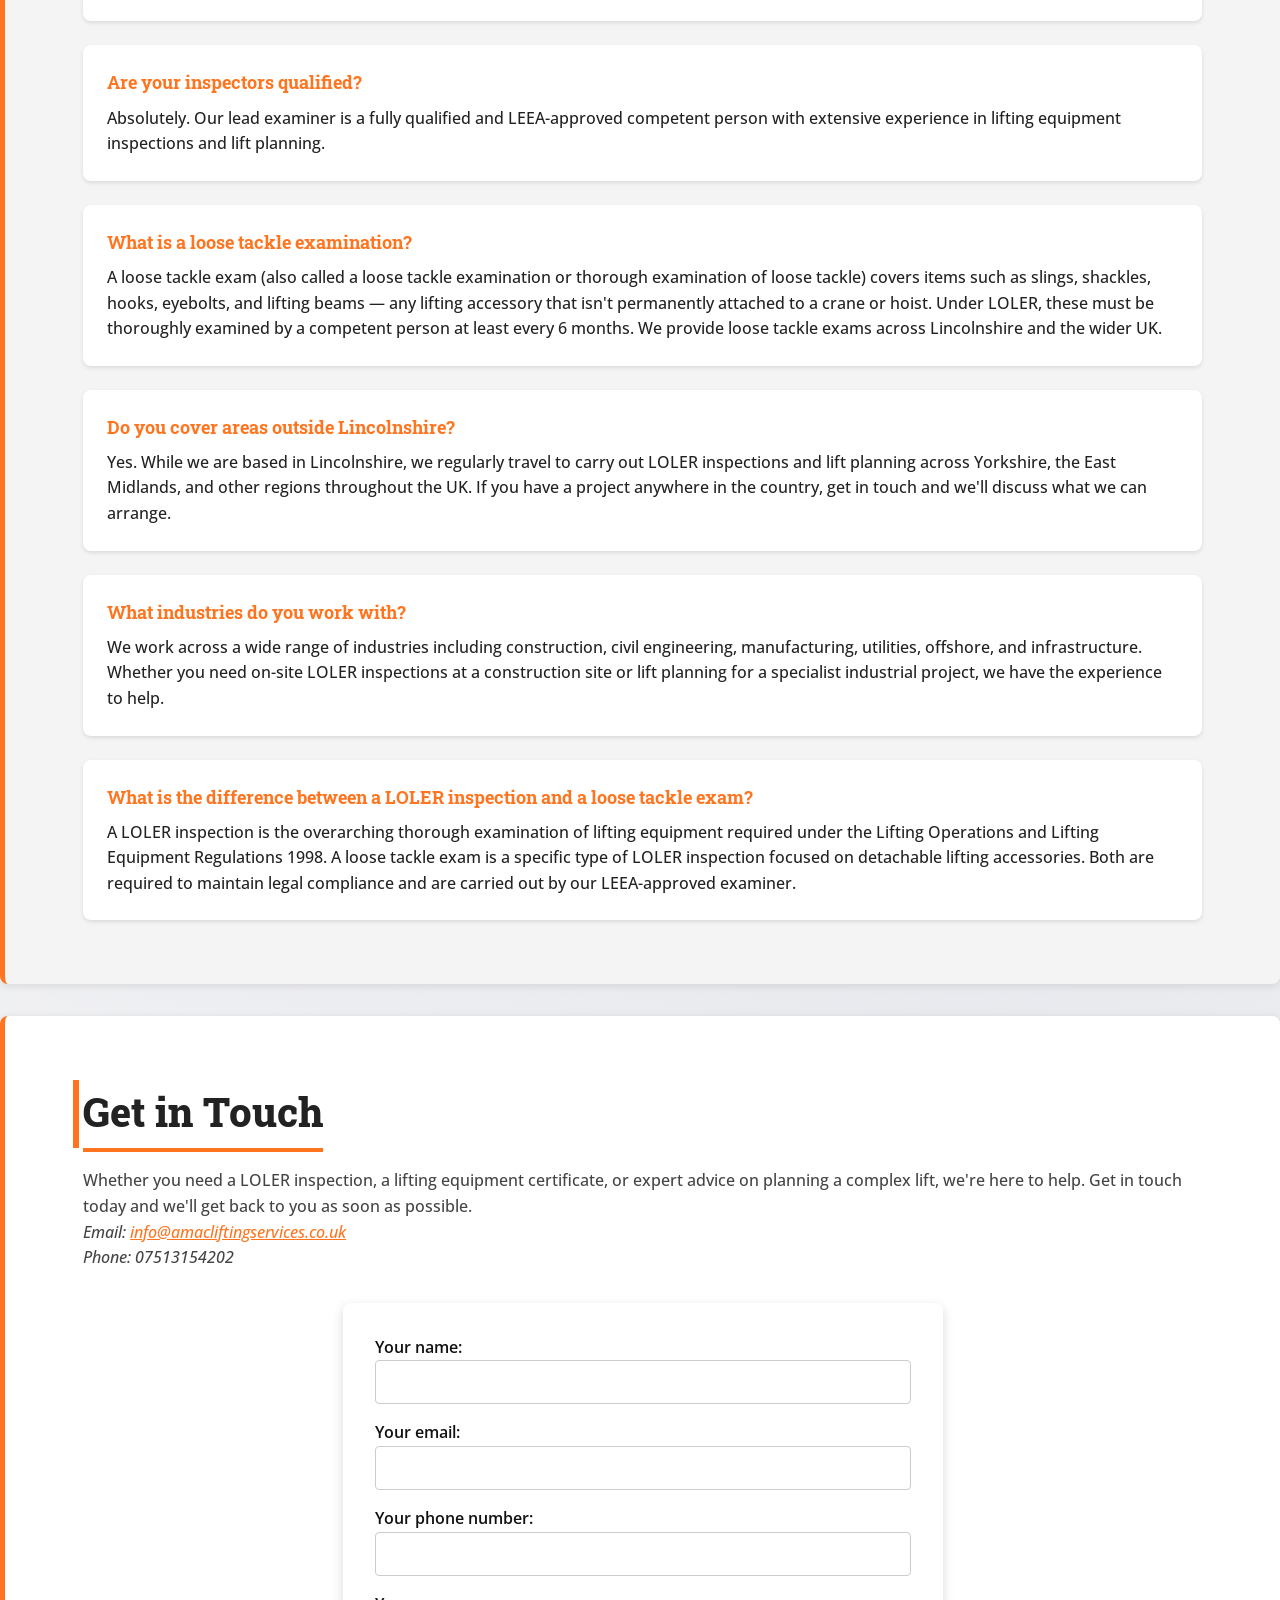
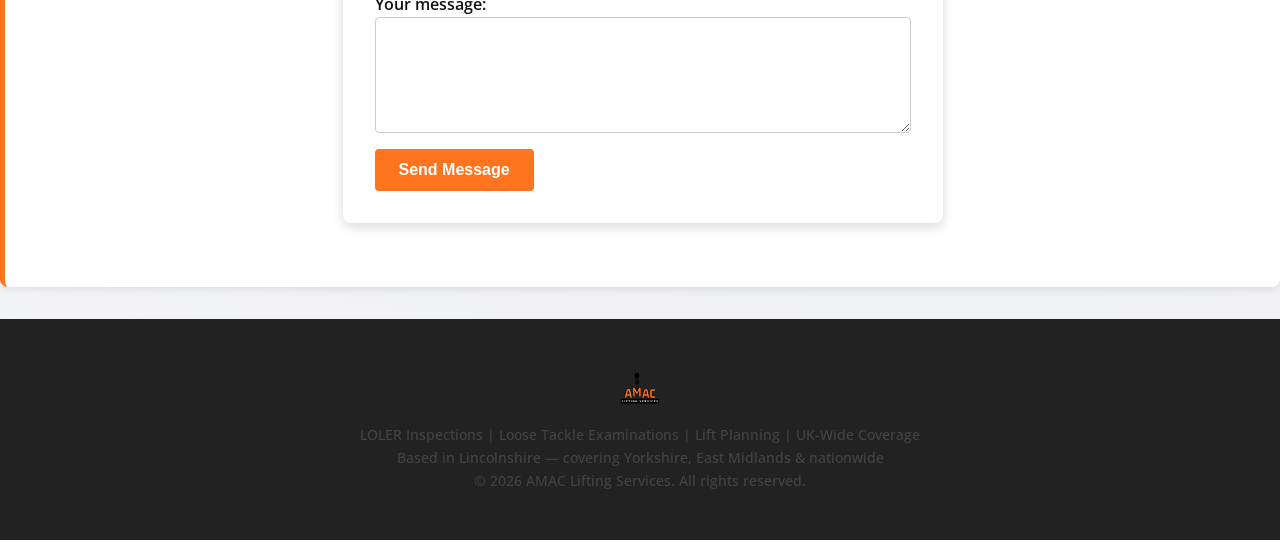
==== commit 46aa61d4: "Worked on SEO" ====
--- a/index.html
+++ b/index.html
@@ -3,19 +3,19 @@
 <head>
     <meta charset="UTF-8">
     <meta name="viewport" content="width=device-width, initial-scale=1.0">
-    <title>AMAC Lifting Services | LOLER Inspections, Lift Planning</title>
-    <meta name="description" content="AMAC Lifting Services delivers LOLER inspections, loose tackle examinations, and expert lift planning across Lincolnshire and beyond. Trusted, qualified inspection and planning services to keep your site compliant and safe.">
-    <meta name="keywords" content="LOLER inspection, lift planning, lifting equipment inspections, loose tackle, construction safety, HSE compliance, on-site inspections, AMAC Lifting">
+    <title>AMAC Lifting Services | LOLER Inspections, Loose Tackle Exam & Lift Planning | UK</title>
+    <meta name="description" content="LOLER inspections, loose tackle examinations & lift planning across the UK. Qualified LEEA-approved examiner based in Lincolnshire — national coverage available. HSE-compliant certificates issued.">
+    <meta name="keywords" content="LOLER inspection, LOLER examination, loose tackle exam, loose tackle examination, lifting equipment inspection, lift planning, approved examiner, LEEA approved, LEEA examiner, crane lift planning, rigging inspection, HSE compliance, construction lifting, on-site inspection, thorough examination, lifting equipment certificate, LOLER regulations, complex lift planning, LOLER Lincolnshire, loose tackle exam Lincolnshire, lift planning UK, LOLER inspection UK, AMAC Lifting Services">
     <link rel="canonical" href="https://www.amacliftingservices.co.uk/">
     <!-- Open Graph / social -->
-    <meta property="og:title" content="AMAC Lifting Services | LOLER Inspections & Lift Planning">
-    <meta property="og:description" content="Qualified LOLER inspections and lift planning to keep your operations safe and compliant. Serving Lincolnshire and national projects.">
+    <meta property="og:title" content="AMAC Lifting Services | LOLER Inspections, Loose Tackle Exam & Lift Planning">
+    <meta property="og:description" content="Qualified LOLER inspections, loose tackle examinations and lift planning across the UK. Based in Lincolnshire, available nationwide.">
     <meta property="og:type" content="website">
     <meta property="og:url" content="https://www.amacliftingservices.co.uk/">
     <meta property="og:image" content="https://www.amacliftingservices.co.uk/image/6.svg">
     <meta name="twitter:card" content="summary_large_image">
-    <meta name="twitter:title" content="AMAC Lifting Services | LOLER Inspections & Lift Planning">
-    <meta name="twitter:description" content="Qualified LOLER inspections and lift planning to keep your operations safe and compliant.">
+    <meta name="twitter:title" content="AMAC Lifting Services | LOLER Inspections, Loose Tackle Exam & Lift Planning">
+    <meta name="twitter:description" content="Qualified LOLER inspections, loose tackle examinations and lift planning across the UK. LEEA-approved examiner available nationwide.">
     <!-- Favicon -->
     <link rel="icon" type="image/svg+xml" href="image/AMAC-LIFTING-LOGO-FAVICON.svg">
     <!-- Google fonts for professional appearance -->
@@ -35,15 +35,19 @@
       "description": "LOLER inspections, loose tackle examinations, and lift planning services.",
       "address": {
         "@type": "PostalAddress",
-        "streetAddress": "123 Construction Ave",
+        "streetAddress": "28 Lammas Leas Road",
         "addressLocality": "Lincolnshire",
-        "addressRegion": "",
-        "postalCode": "00000",
-        "addressCountry": "UK"
+        "addressRegion": "Lincolnshire",
+        "postalCode": "LN8 3AP",
+        "addressCountry": "GB"
       },
       "email": "info@amacliftingservices.co.uk",
-      "telephone": "(123) 456-7890",
-      "areaServed": "UK",
+      "telephone": "+447513154202",
+      "areaServed": [
+        "Lincolnshire", "Yorkshire", "Nottinghamshire", "Leicestershire",
+        "Derbyshire", "South Yorkshire", "West Yorkshire", "East Midlands",
+        "East of England", "United Kingdom"
+      ],
       "openingHours": "Mo,Tu,We,Th,Fr 08:00-18:00",
       "hasOfferCatalog": {
         "@type": "OfferCatalog",
@@ -114,6 +118,38 @@
             "@type": "Answer",
             "text": "Absolutely. Our lead examiner is a fully qualified and LEEA-approved competent person with extensive experience in lifting equipment inspections and lift planning."
           }
+        },
+        {
+          "@type": "Question",
+          "name": "What is a loose tackle examination?",
+          "acceptedAnswer": {
+            "@type": "Answer",
+            "text": "A loose tackle exam covers lifting accessories such as slings, shackles, hooks, eyebolts, and lifting beams — any item not permanently attached to a crane or hoist. Under LOLER, these must be thoroughly examined by a competent person at least every 6 months. We provide loose tackle exams across Lincolnshire and the wider UK."
+          }
+        },
+        {
+          "@type": "Question",
+          "name": "Do you cover areas outside Lincolnshire?",
+          "acceptedAnswer": {
+            "@type": "Answer",
+            "text": "Yes. While we are based in Lincolnshire, we regularly travel to carry out LOLER inspections and lift planning across Yorkshire, the East Midlands, and other regions throughout the UK."
+          }
+        },
+        {
+          "@type": "Question",
+          "name": "What industries do you work with?",
+          "acceptedAnswer": {
+            "@type": "Answer",
+            "text": "We work across construction, civil engineering, manufacturing, utilities, offshore, and infrastructure industries throughout the UK."
+          }
+        },
+        {
+          "@type": "Question",
+          "name": "What is the difference between a LOLER inspection and a loose tackle exam?",
+          "acceptedAnswer": {
+            "@type": "Answer",
+            "text": "A LOLER inspection is the thorough examination of lifting equipment required under the Lifting Operations and Lifting Equipment Regulations 1998. A loose tackle exam is a specific type of LOLER inspection focused on detachable lifting accessories. Both are required for legal compliance."
+          }
         }
       ]
     }
@@ -142,8 +178,8 @@
             <div class="container hero-content">
                 <img class="hero-logo" src="image/6.svg" alt="AMAC Lifting Services">
                 <h1>AMAC Lifting Services</h1>
-                <h2>Lifting Equipment Inspections & Lift Planning You Can Trust</h2>
-                <p>AMAC Lifting Services provides thorough LOLER inspections, loose tackle examinations, and expert lift planning for operations of all sizes — carried out by a qualified approved examiner with years of hands-on experience. <a href="#services">Learn more about our services</a>.</p>
+                <h2>LOLER Inspections, Loose Tackle Exams & Lift Planning You Can Trust</h2>
+                <p>AMAC Lifting Services provides thorough LOLER inspections, loose tackle examinations, and expert lift planning for operations of all sizes — carried out by a qualified LEEA-approved examiner with years of hands-on experience. Based in Lincolnshire, available across the UK. <a href="#services">Learn more about our services</a>.</p>
                 <a href="#contact" class="btn">Get in Touch</a>
             </div>
         </section>
@@ -151,9 +187,9 @@
         <section id="about" class="section about">
             <div class="container">
                 <h2>About Us</h2>
-                <p>AMAC Lifting Services is a Lincolnshire-based lifting equipment inspection and lift planning specialist, founded on years of hands-on industry experience. We work with clients across Lincolnshire and beyond, travelling to your site to deliver thorough, professional inspections and expert lifting consultancy.
-As a fully qualified approved examiner and lift planner, we understand the pressures that come with keeping a site compliant and a team safe. That's why we take the hard work off your hands — providing clear, reliable assessments and practical guidance you can act on with confidence.
-No matter the scale of your operation, you can expect the same high standard of professionalism, expertise, and care on every visit. <a href="#services">Learn more about our services</a>.</p>
+                <p>AMAC Lifting Services is a Lincolnshire-based LOLER inspection and lift planning specialist, founded on years of hands-on industry experience. We work with clients across construction, manufacturing, utilities, and engineering — covering Lincolnshire, Yorkshire, the East Midlands, and projects nationwide across the UK.</p>
+                <p>As a fully qualified LEEA-approved examiner and lift planner, we understand the pressures that come with keeping a site compliant and a team safe. From routine loose tackle exams to complex lift planning on major infrastructure projects, we take the hard work off your hands — providing clear, reliable assessments and practical guidance you can act on with confidence.</p>
+                <p>No matter the scale of your operation, you can expect the same high standard of professionalism, expertise, and care on every visit. <a href="#services">Learn more about our services</a>.</p>
             </div>
         </section>
 
@@ -163,7 +199,7 @@
                 <div class="services-list">
                     <div class="service">
                         <h3>LOLER Inspections & Loose Tackle Examinations</h3>
-                        <p>We carry out comprehensive inspections of your lifting equipment and loose tackle in full compliance with LOLER regulations and HSE guidelines. All inspections are completed by a qualified and approved examiner, and you'll receive a formal inspection certificate upon completion — keeping you legally covered and your site safe. <a href="#contact">Get in touch for a quote</a>.</p>
+                        <p>We carry out comprehensive LOLER inspections and loose tackle exams across the UK, in full compliance with LOLER regulations and HSE guidelines. Whether you need a routine loose tackle examination, a thorough examination of lifting equipment, or a LOLER inspection certificate for compliance purposes, all work is completed by a qualified LEEA-approved examiner. You'll receive a formal inspection certificate upon completion — keeping you legally covered and your site safe. <a href="#contact">Get in touch for a quote</a>.</p>
                     </div>
                     <div class="service">
                         <h3>Lift Planning</h3>
@@ -196,6 +232,22 @@
                     <div class="faq-item">
                         <h3>Are your inspectors qualified?</h3>
                         <p>Absolutely. Our lead examiner is a fully qualified and LEEA-approved competent person with extensive experience in lifting equipment inspections and lift planning.</p>
+                    </div>
+                    <div class="faq-item">
+                        <h3>What is a loose tackle examination?</h3>
+                        <p>A loose tackle exam (also called a loose tackle examination or thorough examination of loose tackle) covers items such as slings, shackles, hooks, eyebolts, and lifting beams — any lifting accessory that isn't permanently attached to a crane or hoist. Under LOLER, these must be thoroughly examined by a competent person at least every 6 months. We provide loose tackle exams across Lincolnshire and the wider UK.</p>
+                    </div>
+                    <div class="faq-item">
+                        <h3>Do you cover areas outside Lincolnshire?</h3>
+                        <p>Yes. While we are based in Lincolnshire, we regularly travel to carry out LOLER inspections and lift planning across Yorkshire, the East Midlands, and other regions throughout the UK. If you have a project anywhere in the country, get in touch and we'll discuss what we can arrange.</p>
+                    </div>
+                    <div class="faq-item">
+                        <h3>What industries do you work with?</h3>
+                        <p>We work across a wide range of industries including construction, civil engineering, manufacturing, utilities, offshore, and infrastructure. Whether you need on-site LOLER inspections at a construction site or lift planning for a specialist industrial project, we have the experience to help.</p>
+                    </div>
+                    <div class="faq-item">
+                        <h3>What is the difference between a LOLER inspection and a loose tackle exam?</h3>
+                        <p>A LOLER inspection is the overarching thorough examination of lifting equipment required under the Lifting Operations and Lifting Equipment Regulations 1998. A loose tackle exam is a specific type of LOLER inspection focused on detachable lifting accessories. Both are required to maintain legal compliance and are carried out by our LEEA-approved examiner.</p>
                     </div>
                 </div>
             </div>
@@ -234,6 +286,8 @@
 
     <footer class="site-footer">
         <img class="footer-logo" src="image/6.svg" alt="AMAC Lifting Services logo" height="30">
+        <p>LOLER Inspections | Loose Tackle Examinations | Lift Planning | UK-Wide Coverage</p>
+        <p>Based in Lincolnshire &mdash; covering Yorkshire, East Midlands &amp; nationwide</p>
         <p>&copy; 2026 AMAC Lifting Services. All rights reserved.</p>
     </footer>
 
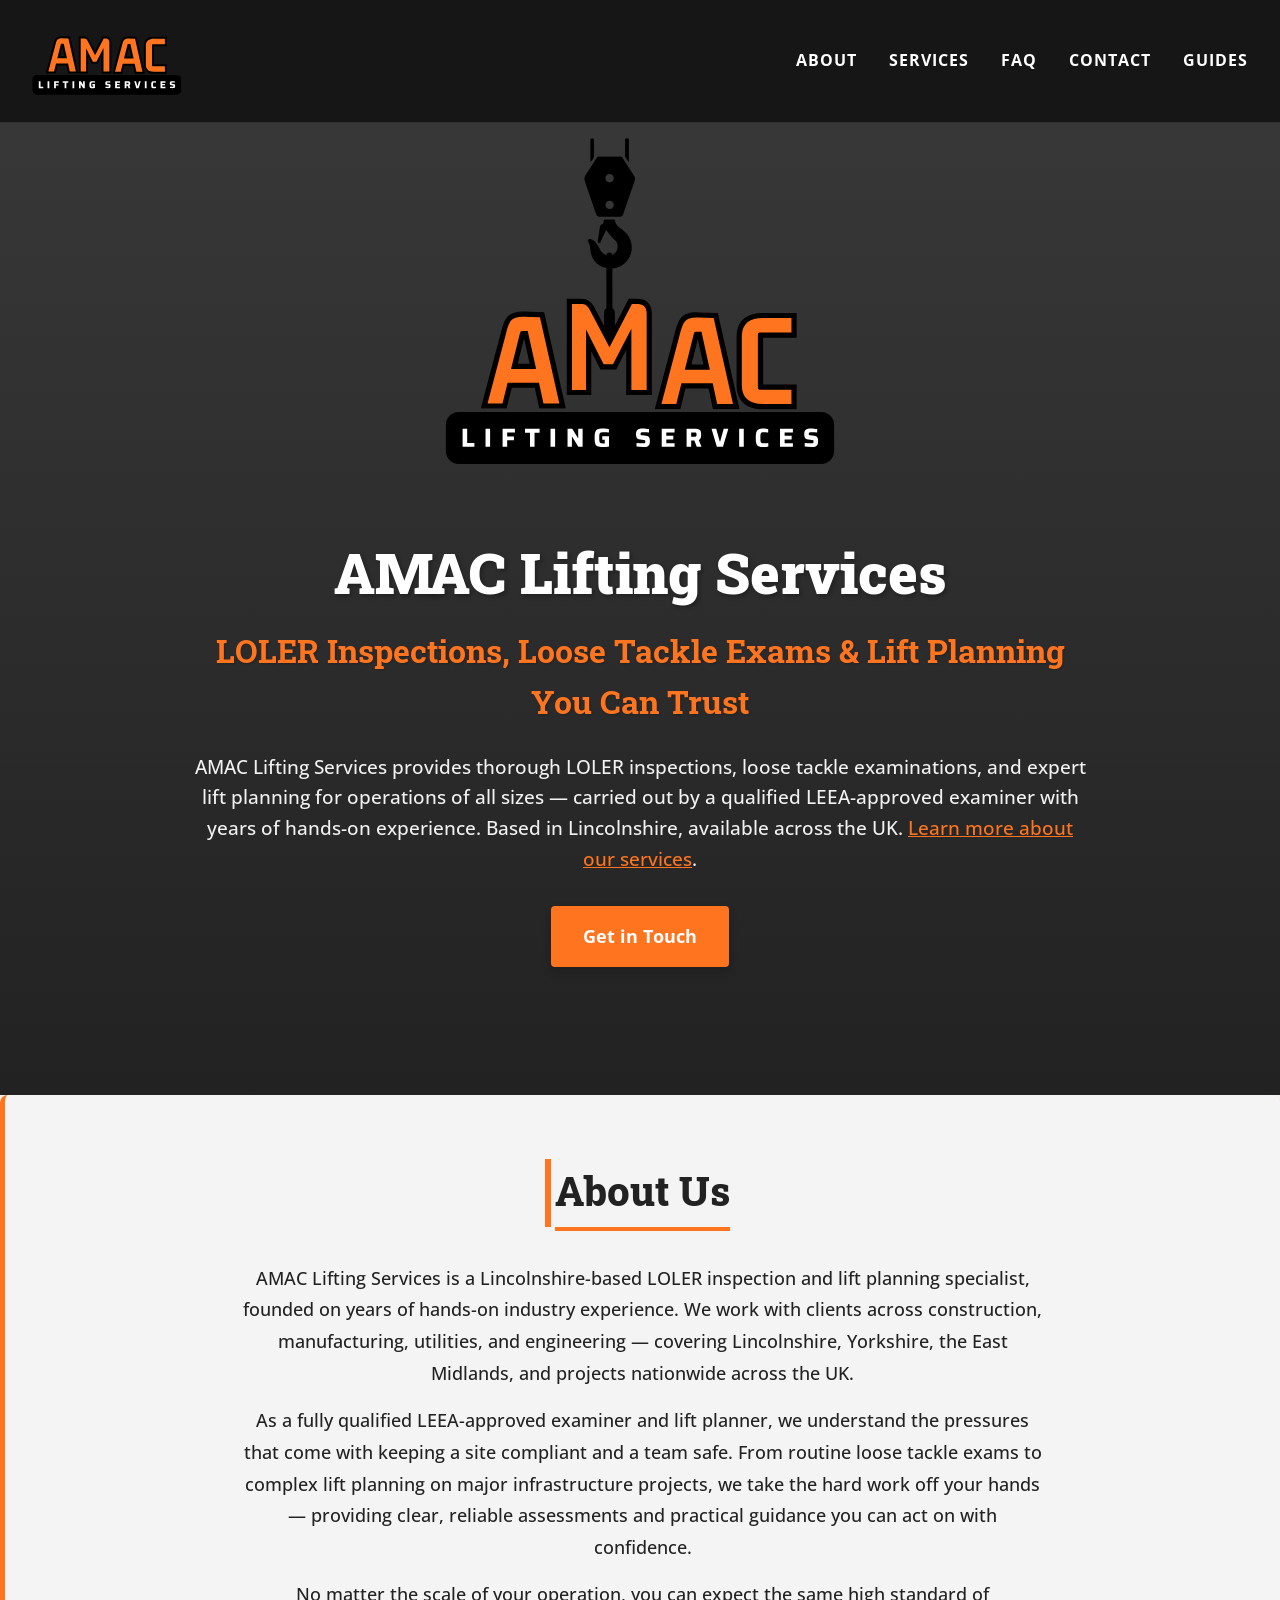
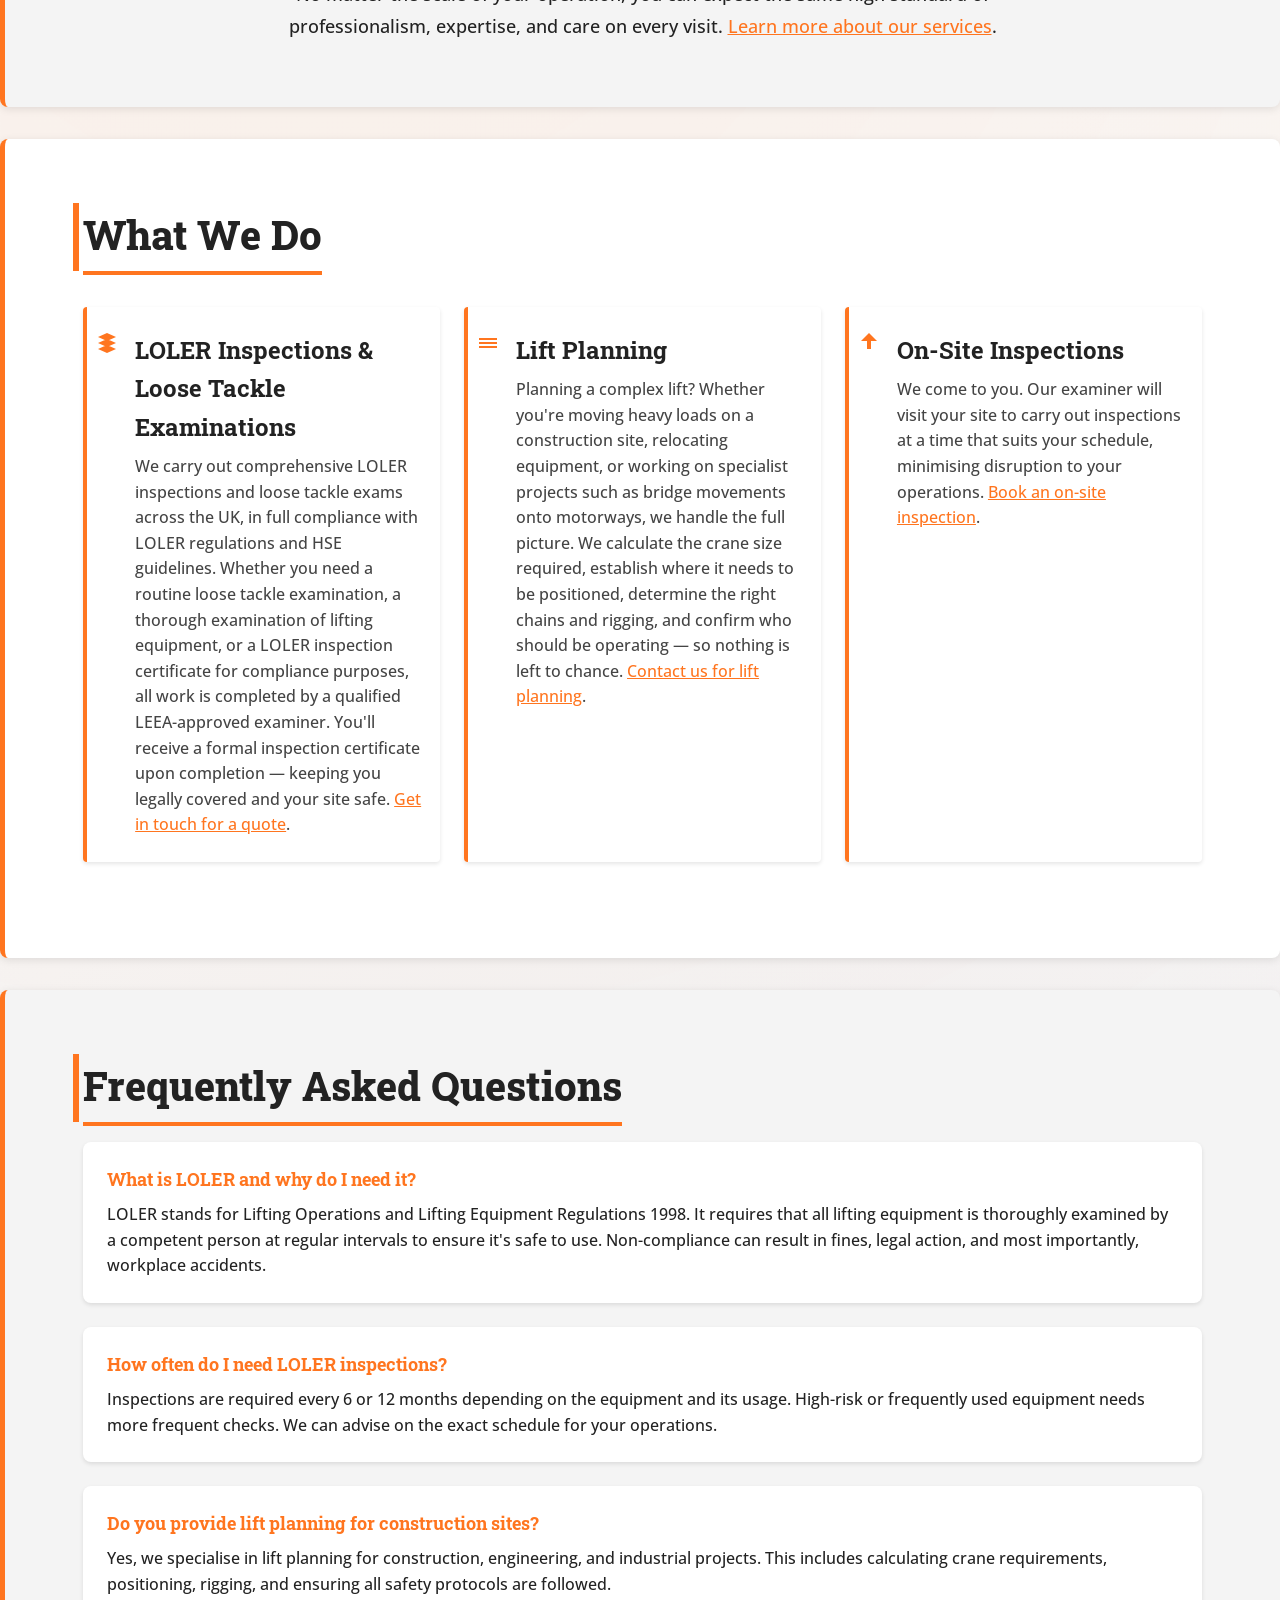
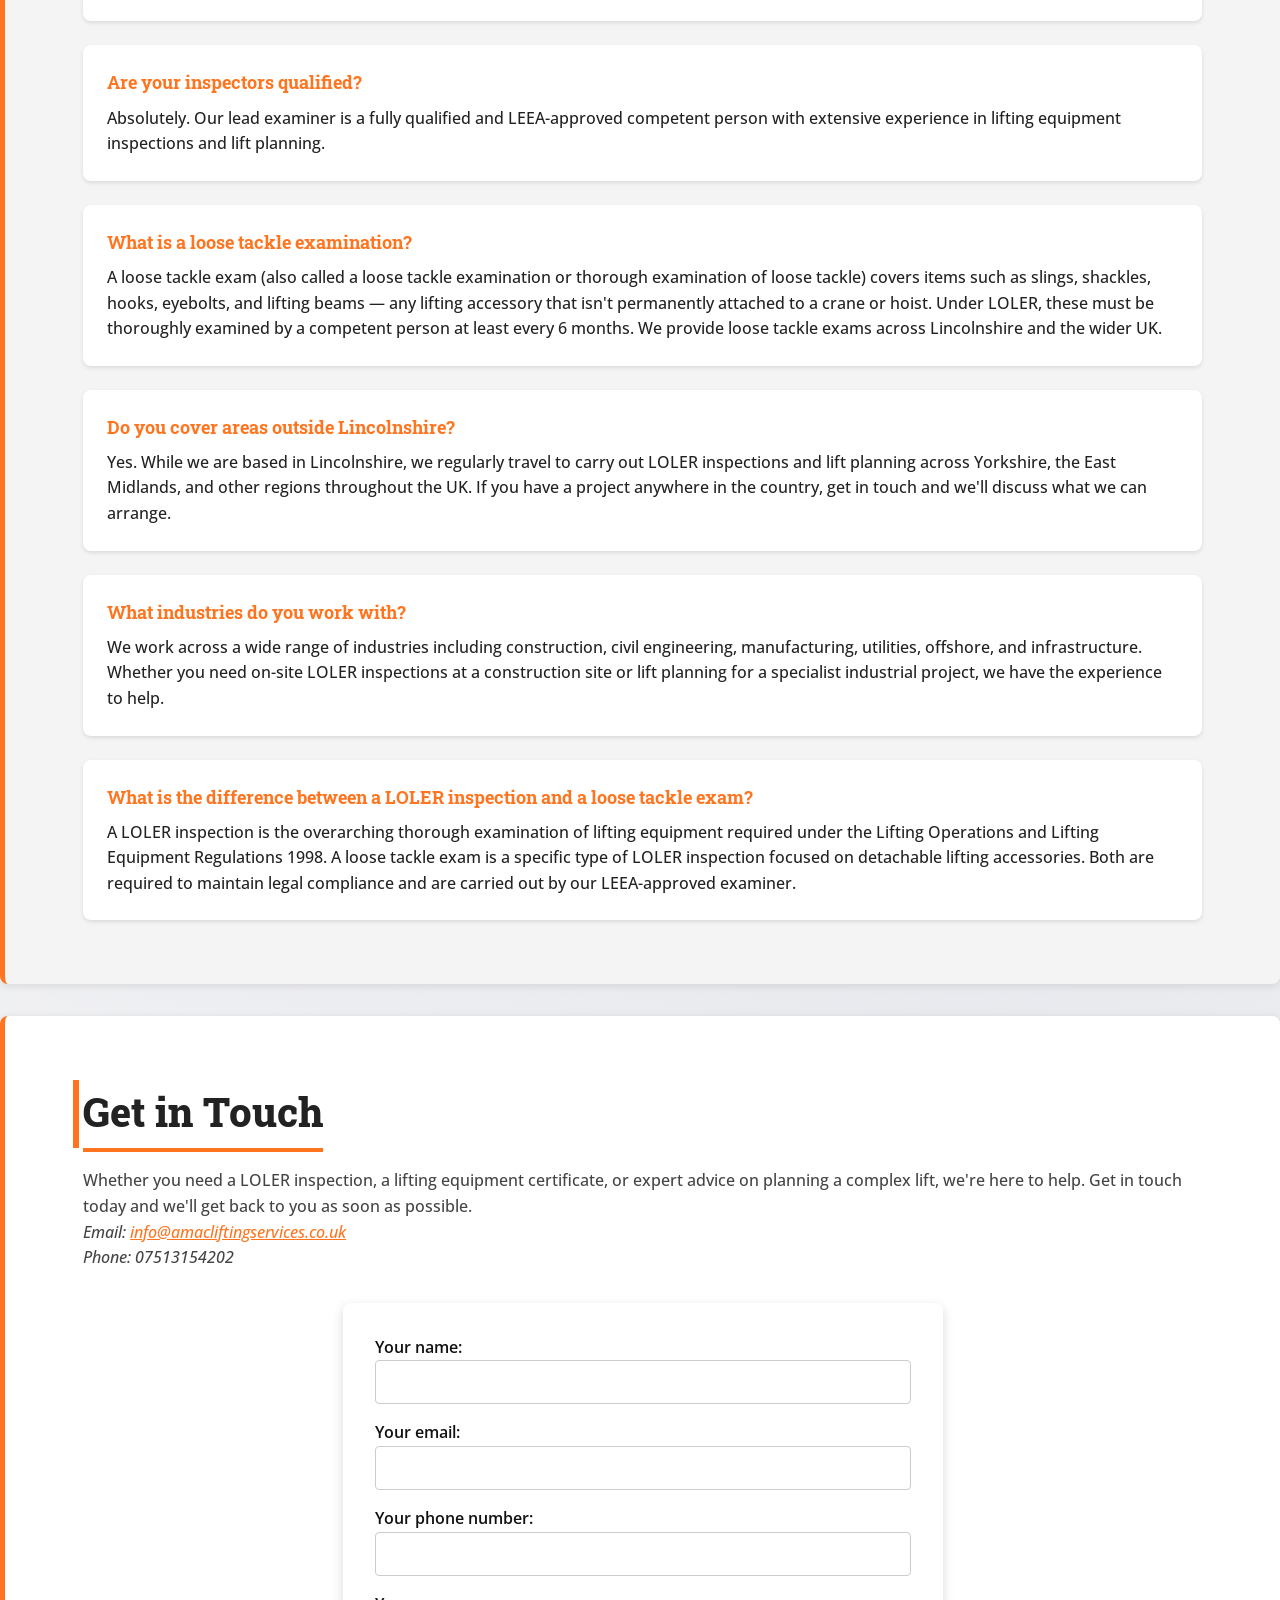
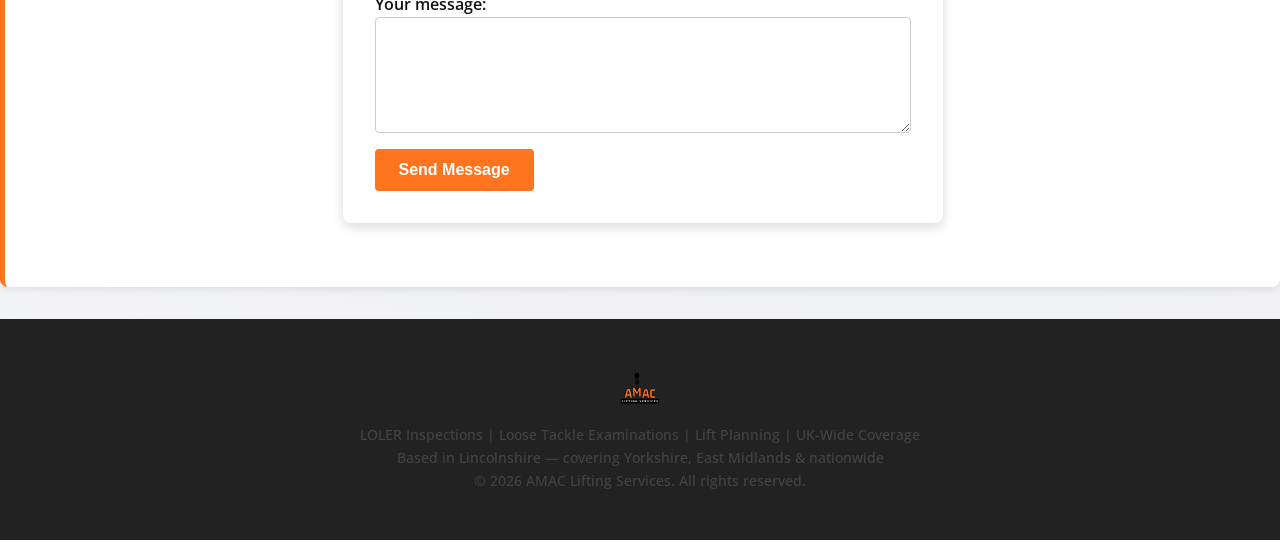
==== commit 9dad84a2: "improved SEO and built guides" ====
--- a/index.html
+++ b/index.html
@@ -36,7 +36,7 @@
       "address": {
         "@type": "PostalAddress",
         "streetAddress": "28 Lammas Leas Road",
-        "addressLocality": "Lincolnshire",
+        "addressLocality": "Market Rasen",
         "addressRegion": "Lincolnshire",
         "postalCode": "LN8 3AP",
         "addressCountry": "GB"
@@ -169,6 +169,7 @@
                 <li><a href="#services">Services</a></li>
                 <li><a href="#faq">FAQ</a></li>
                 <li><a href="#contact">Contact</a></li>
+                <li><a href="blog.html">Guides</a></li>
             </ul>
         </nav>
     </header>
@@ -176,7 +177,7 @@
     <main>
         <section id="hero" class="hero">
             <div class="container hero-content">
-                <img class="hero-logo" src="image/6.svg" alt="AMAC Lifting Services">
+                <img class="hero-logo" src="image/6.svg" alt="AMAC Lifting Services — LOLER Inspections, Loose Tackle Examinations and Lift Planning, Lincolnshire">
                 <h1>AMAC Lifting Services</h1>
                 <h2>LOLER Inspections, Loose Tackle Exams & Lift Planning You Can Trust</h2>
                 <p>AMAC Lifting Services provides thorough LOLER inspections, loose tackle examinations, and expert lift planning for operations of all sizes — carried out by a qualified LEEA-approved examiner with years of hands-on experience. Based in Lincolnshire, available across the UK. <a href="#services">Learn more about our services</a>.</p>
--- a/css/styles.css
+++ b/css/styles.css
@@ -404,6 +404,144 @@
 .faq-item p {
   margin: 0;
   line-height: 1.6;
+}
+
+/* ── Blog page ─────────────────────────────────────────────────── */
+.blog-hero {
+  background: linear-gradient(180deg, #3a3a3a 0%, #222 100%);
+  color: #fff;
+  text-align: center;
+  padding: 8rem 1rem 3rem; /* top clears fixed navbar (~122px) */
+}
+.blog-hero h1 {
+  font-family: var(--font-heading);
+  font-size: 2.5rem;
+  font-weight: 900;
+  color: #fff;
+  text-shadow: 2px 2px 4px rgba(0,0,0,0.3);
+  margin-bottom: 0.75rem;
+}
+.blog-hero p {
+  color: #f2f2f2;
+  font-size: 1.1rem;
+  max-width: 620px;
+  margin: 0 auto;
+}
+
+.blog-back-link {
+  display: inline-block;
+  margin-bottom: 2rem;
+  color: var(--accent);
+  text-decoration: none;
+  font-weight: 700;
+  font-size: 1rem;
+  transition: color 0.2s, transform 0.2s;
+}
+.blog-back-link:hover {
+  color: #e06614;
+  transform: translateX(-3px);
+}
+
+.blog-grid {
+  display: grid;
+  gap: 1.5rem;
+  grid-template-columns: repeat(auto-fit, minmax(240px, 1fr));
+  margin-bottom: 0.5rem;
+}
+.blog-card {
+  background: #fff;
+  border-radius: 8px;
+  padding: 1.5rem;
+  box-shadow: 0 2px 4px rgba(0,0,0,0.1);
+  border-left: 4px solid var(--accent);
+  transition: box-shadow 0.2s, transform 0.2s;
+}
+.blog-card:hover {
+  box-shadow: 0 4px 14px rgba(0,0,0,0.15);
+  transform: translateY(-2px);
+}
+.blog-card h2 {
+  font-size: 1rem;
+  margin-bottom: 0.5rem;
+  border-bottom: none;
+  display: block;
+  padding-bottom: 0;
+}
+.blog-card h2::before {
+  display: none;
+}
+.blog-card h2 a {
+  color: var(--darkest);
+  text-decoration: none;
+}
+.blog-card h2 a:hover {
+  color: var(--accent);
+}
+.blog-card p {
+  font-size: 0.9rem;
+  color: #666;
+  margin: 0;
+  line-height: 1.5;
+}
+
+.blog-article {
+  padding: 3rem 1rem;
+  border-top: 2px solid #e8e8e8;
+  background: #fff;
+}
+.blog-article:nth-of-type(even) {
+  background: var(--lightgray);
+}
+.blog-article h2 {
+  font-size: 1.9rem;
+  font-family: var(--font-heading);
+  color: var(--darkest);
+  font-weight: 800;
+  margin-bottom: 1rem;
+  border-bottom: 4px solid var(--accent);
+  display: inline-block;
+  padding-bottom: 0.25rem;
+  position: relative;
+}
+.blog-article h2::before {
+  content: '';
+  position: absolute;
+  left: -10px;
+  top: 0;
+  height: 100%;
+  width: 6px;
+  background: var(--accent);
+}
+.blog-article h3 {
+  font-family: var(--font-heading);
+  font-size: 1.2rem;
+  font-weight: 700;
+  color: var(--dark);
+  margin: 1.5rem 0 0.4rem;
+}
+.blog-article p {
+  color: #444;
+  line-height: 1.75;
+  margin-bottom: 1rem;
+}
+.blog-article ul {
+  margin: 0.25rem 0 1rem 1.5rem;
+  color: #444;
+  line-height: 1.9;
+}
+.blog-article .article-cta {
+  background: #fff;
+  border-left: 4px solid var(--accent);
+  padding: 1rem 1.5rem;
+  margin-top: 1.5rem;
+  border-radius: 0 4px 4px 0;
+  box-shadow: 0 2px 6px rgba(0,0,0,0.07);
+}
+.blog-article:nth-of-type(even) .article-cta {
+  background: #eaeaea;
+}
+.blog-article .article-cta p {
+  margin: 0;
 }
 
 /* Mobile & tablet responsiveness */
@@ -493,6 +631,21 @@
   .contact-form button {
     font-size: 0.95rem;
   }
+  .blog-hero {
+    padding: 7rem 1rem 2.5rem;
+  }
+  .blog-hero h1 {
+    font-size: 1.8rem;
+  }
+  .blog-hero p {
+    font-size: 1rem;
+  }
+  .blog-grid {
+    grid-template-columns: 1fr;
+  }
+  .blog-article h2 {
+    font-size: 1.5rem;
+  }
 }
 
 @media (max-width: 600px) {
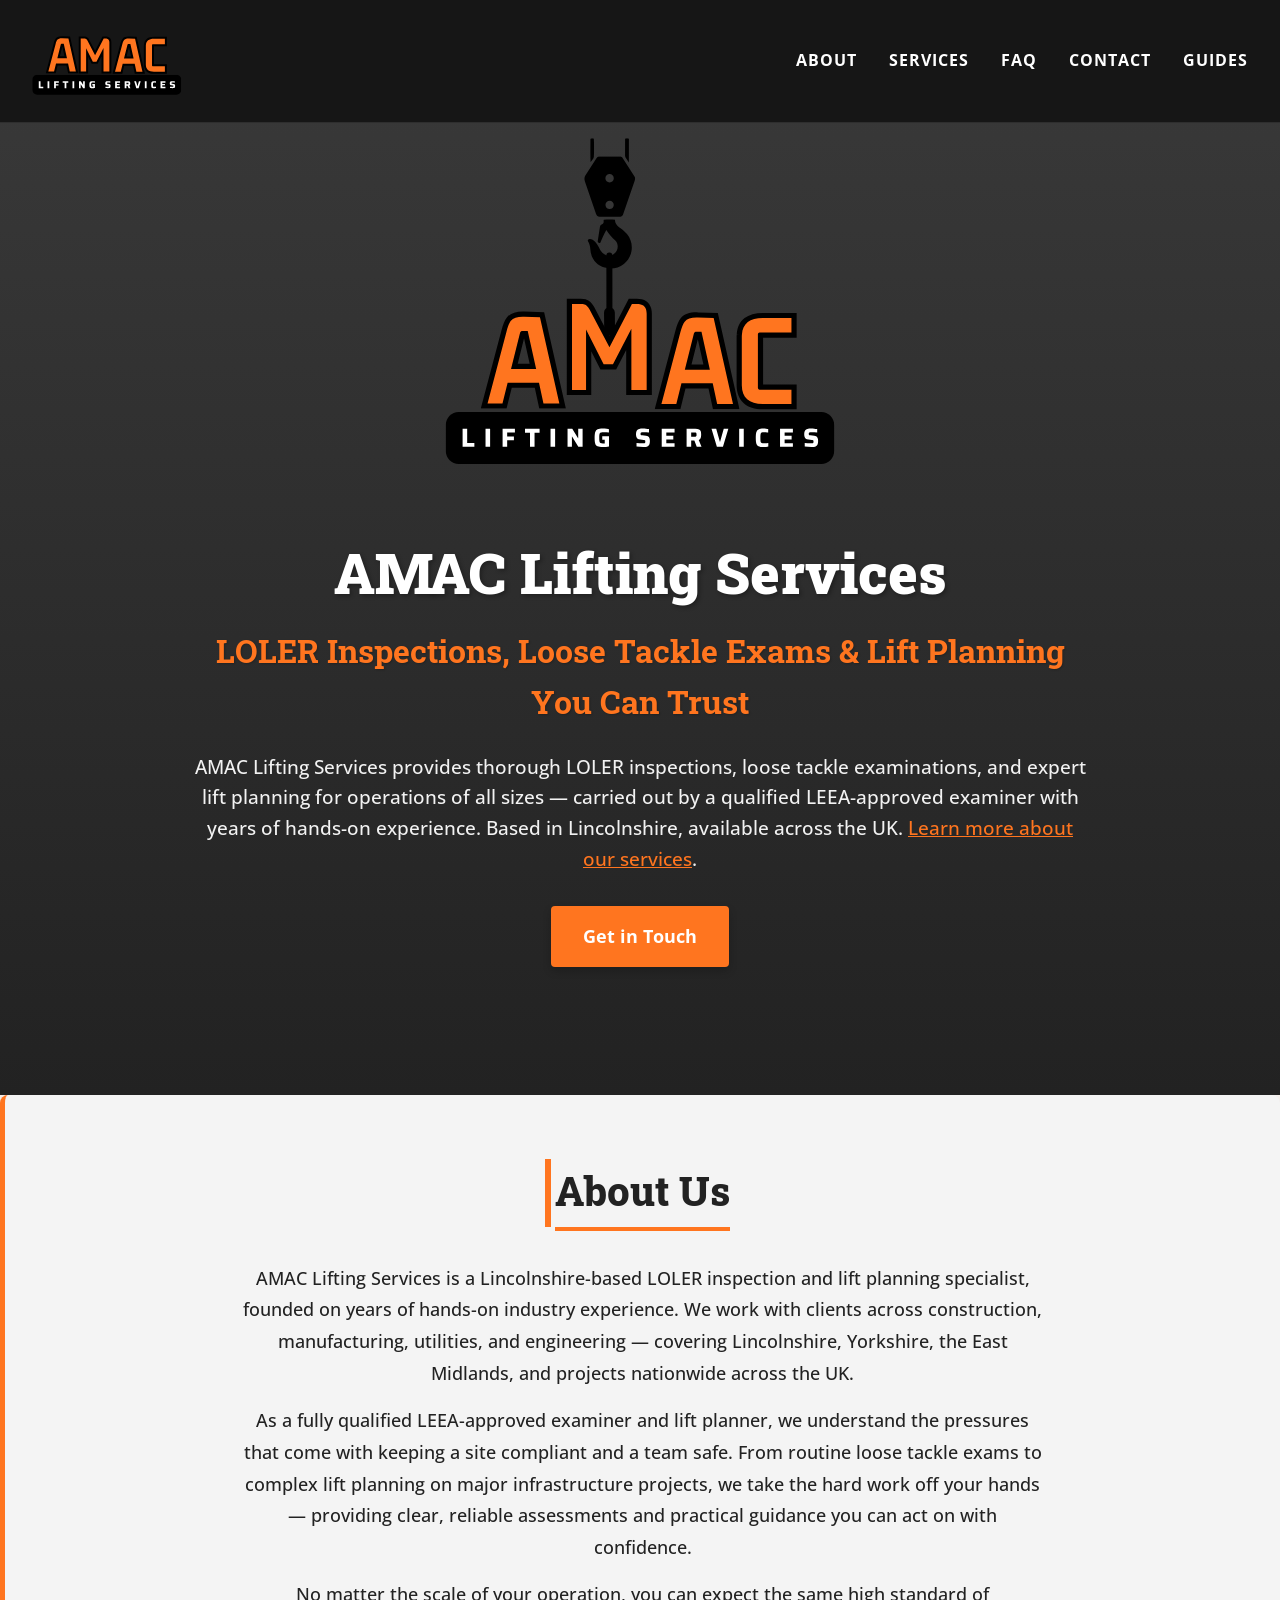
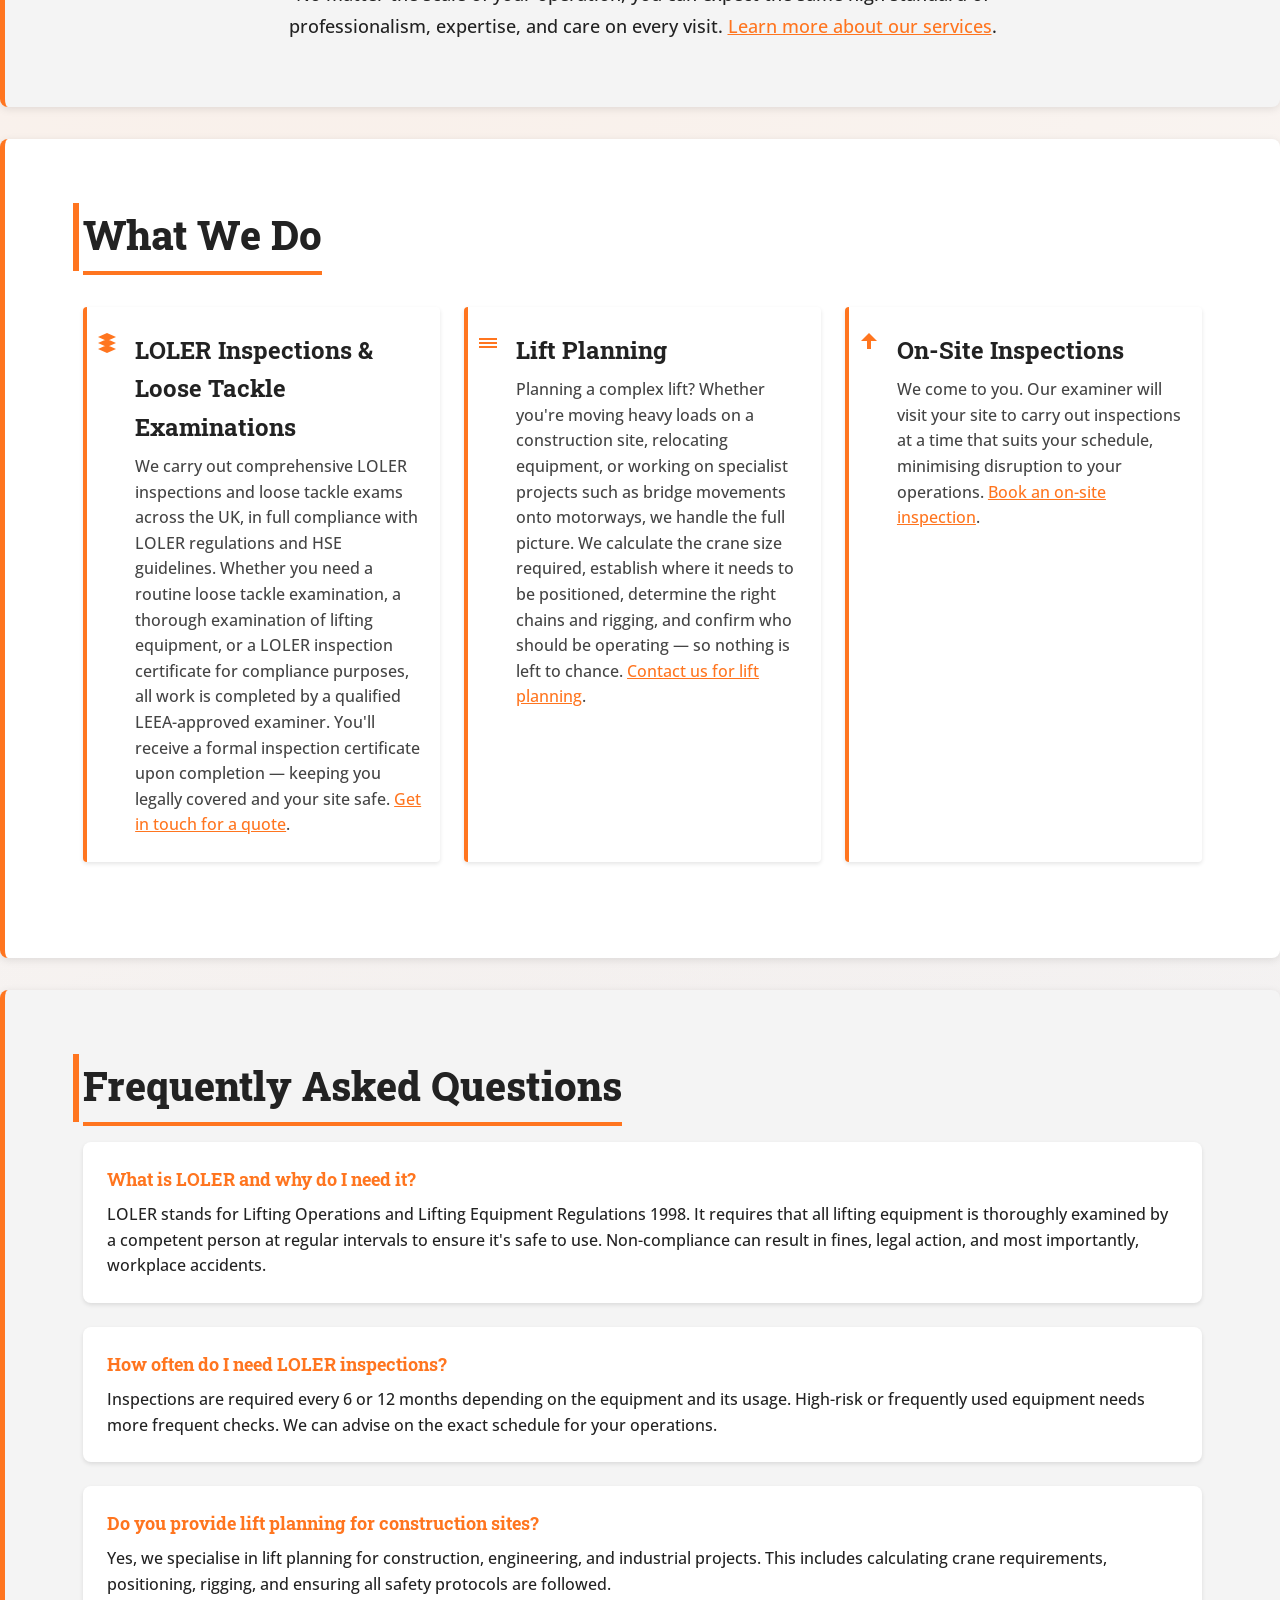
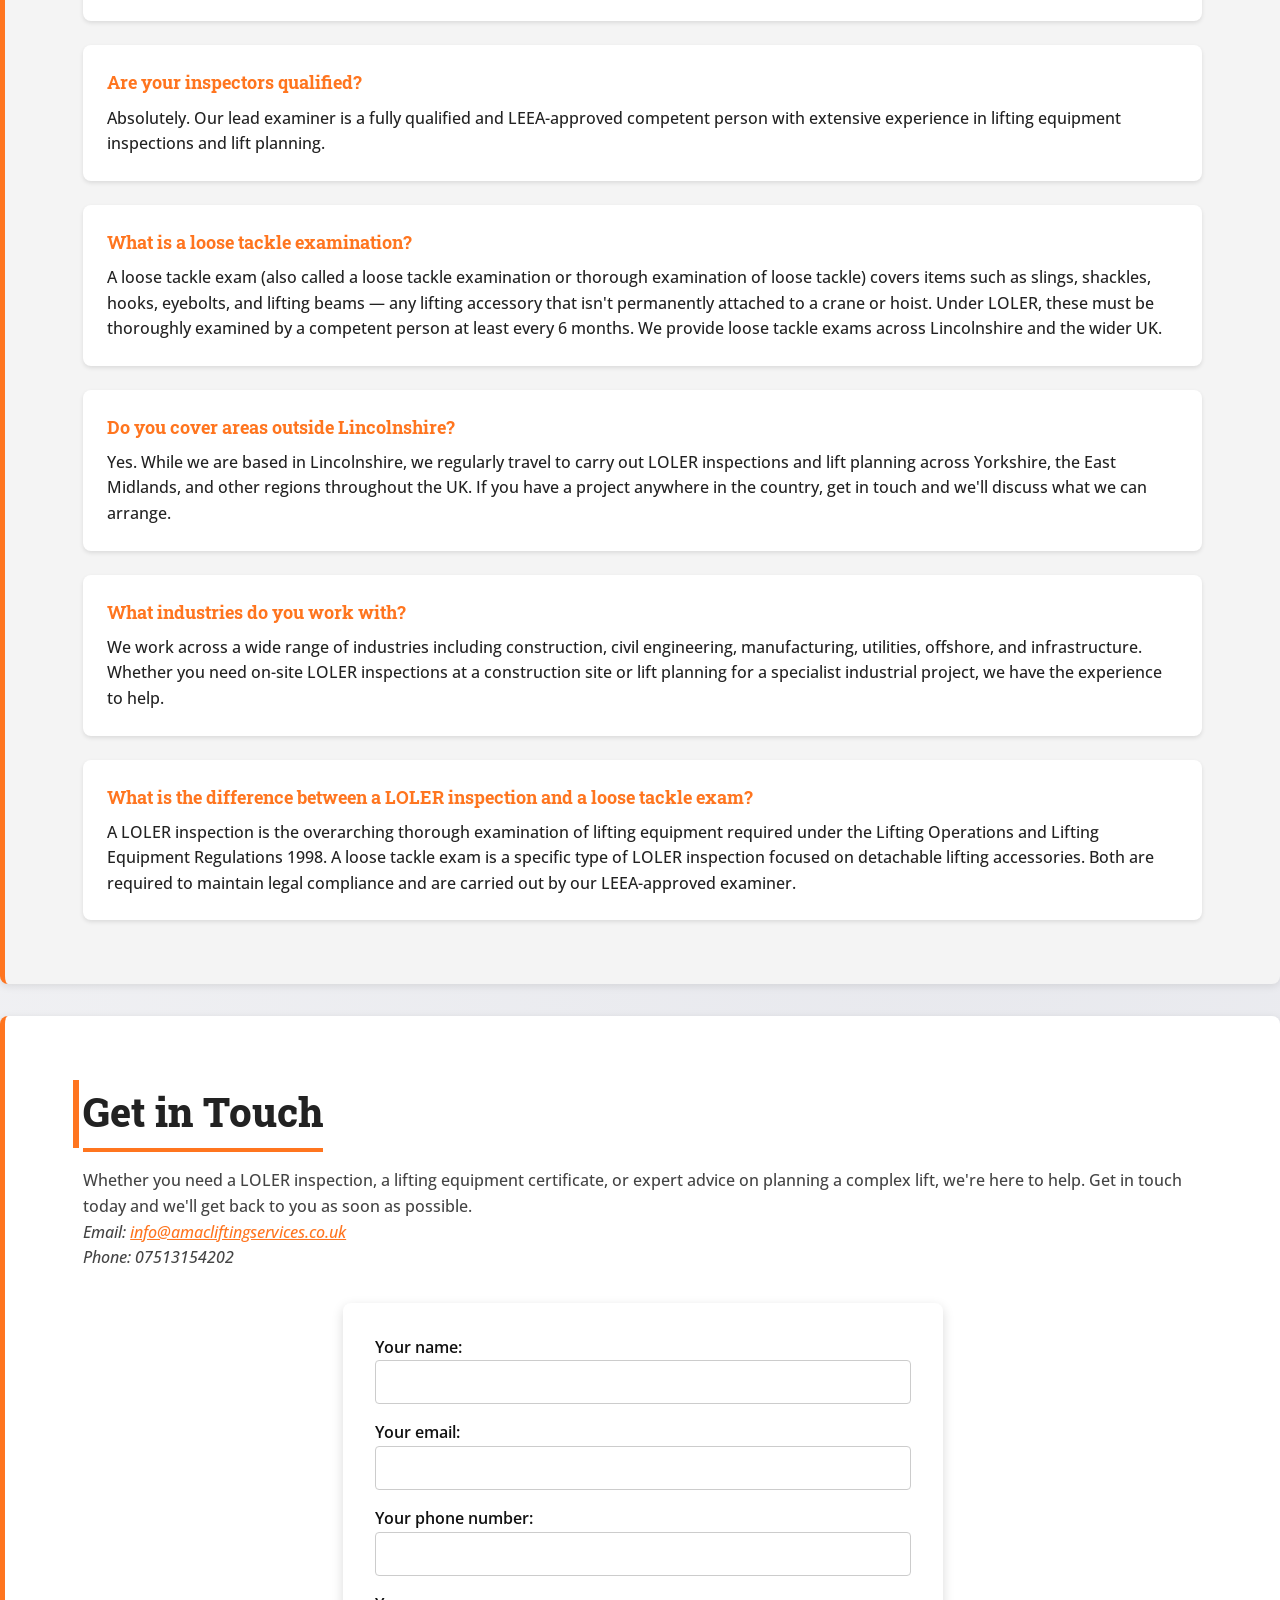
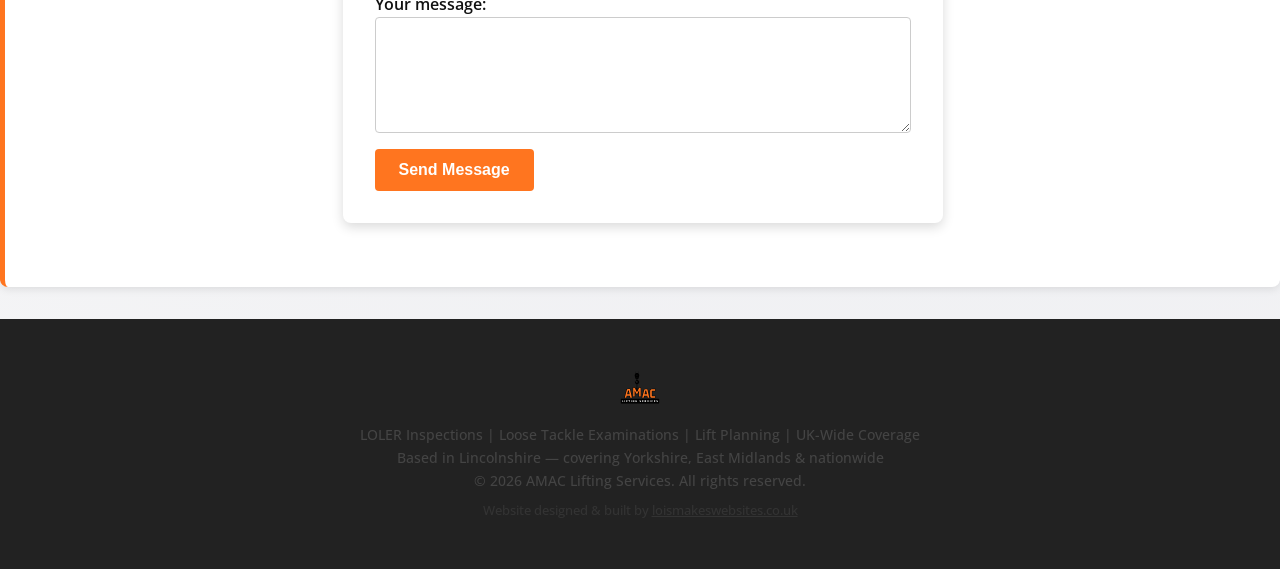
==== commit a3b79779: "added website builder link" ====
--- a/index.html
+++ b/index.html
@@ -290,6 +290,7 @@
         <p>LOLER Inspections | Loose Tackle Examinations | Lift Planning | UK-Wide Coverage</p>
         <p>Based in Lincolnshire &mdash; covering Yorkshire, East Midlands &amp; nationwide</p>
         <p>&copy; 2026 AMAC Lifting Services. All rights reserved.</p>
+        <p style="font-size:0.8rem;opacity:0.5;margin-top:0.5rem;">Website designed &amp; built by <a href="https://www.loismakeswebsites.co.uk" target="_blank" rel="noopener" style="color:inherit;">loismakeswebsites.co.uk</a></p>
     </footer>
 
     <script src="js/main.js"></script>
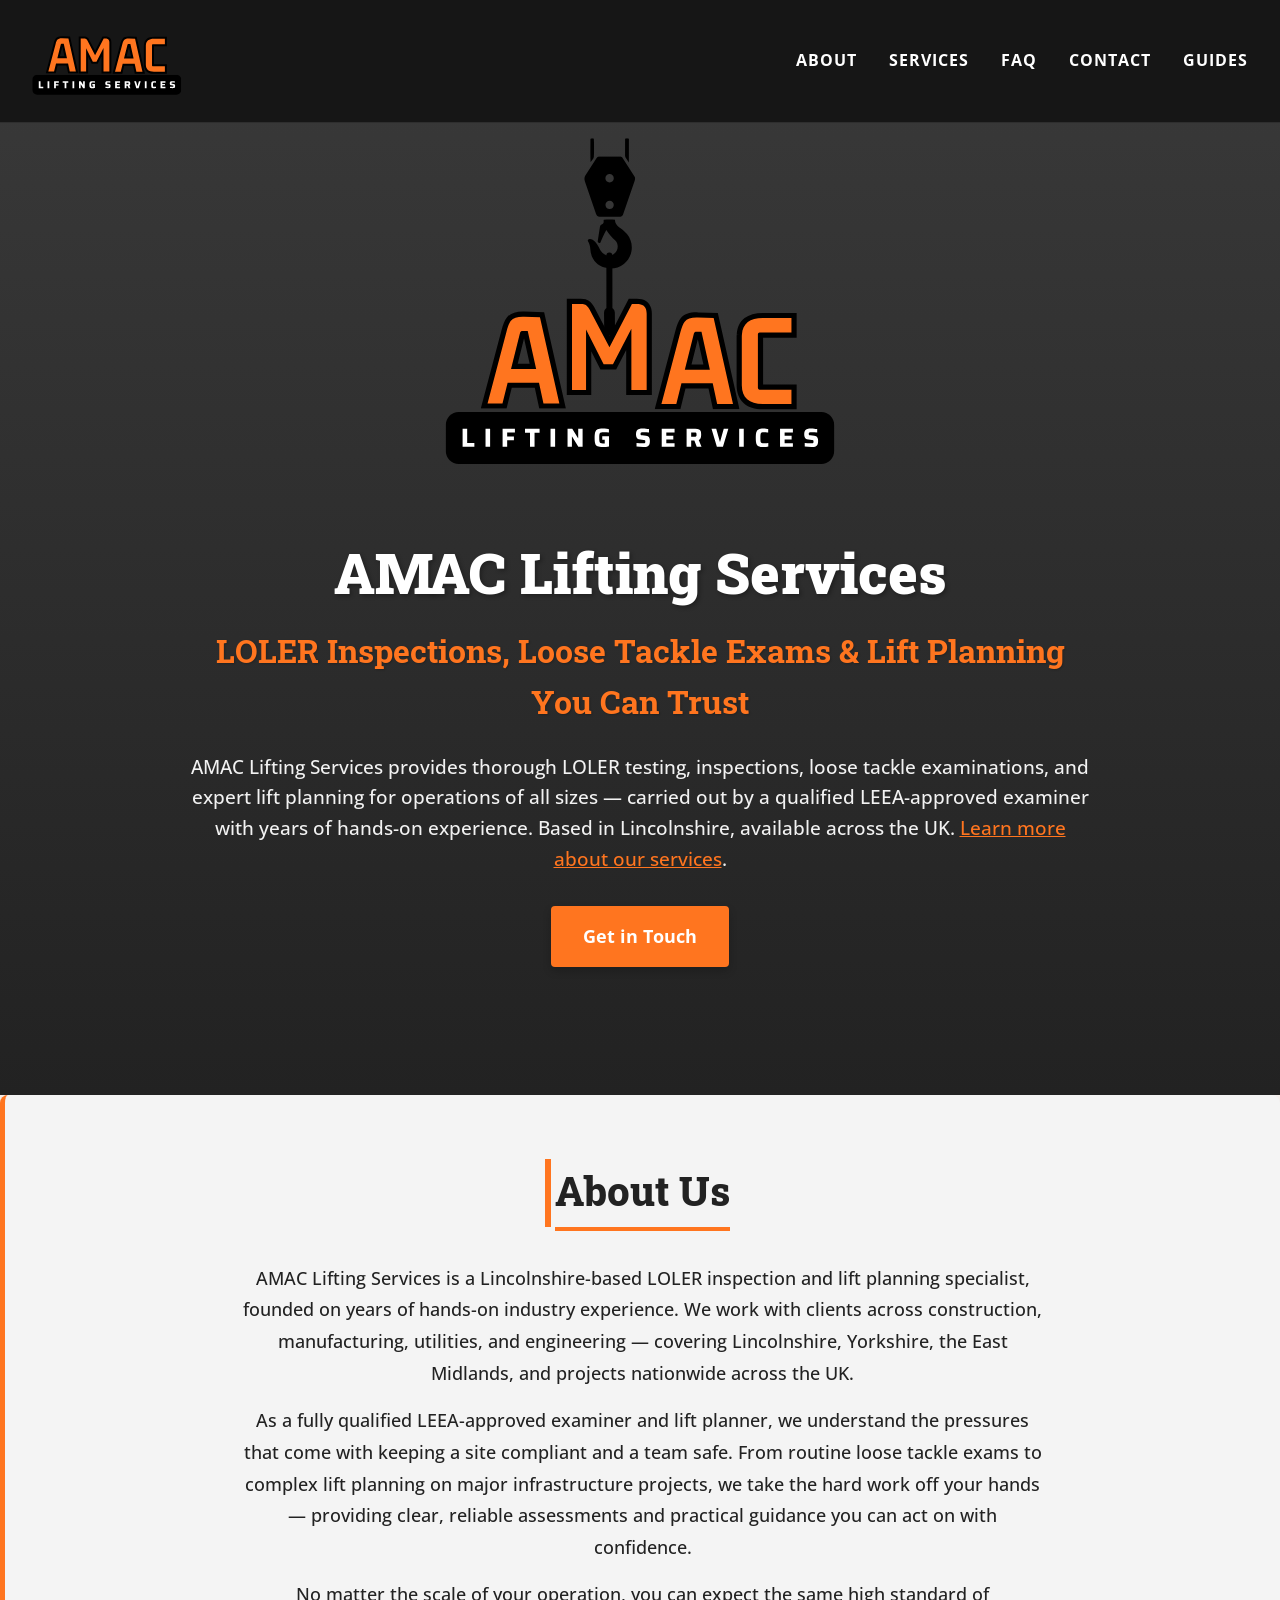
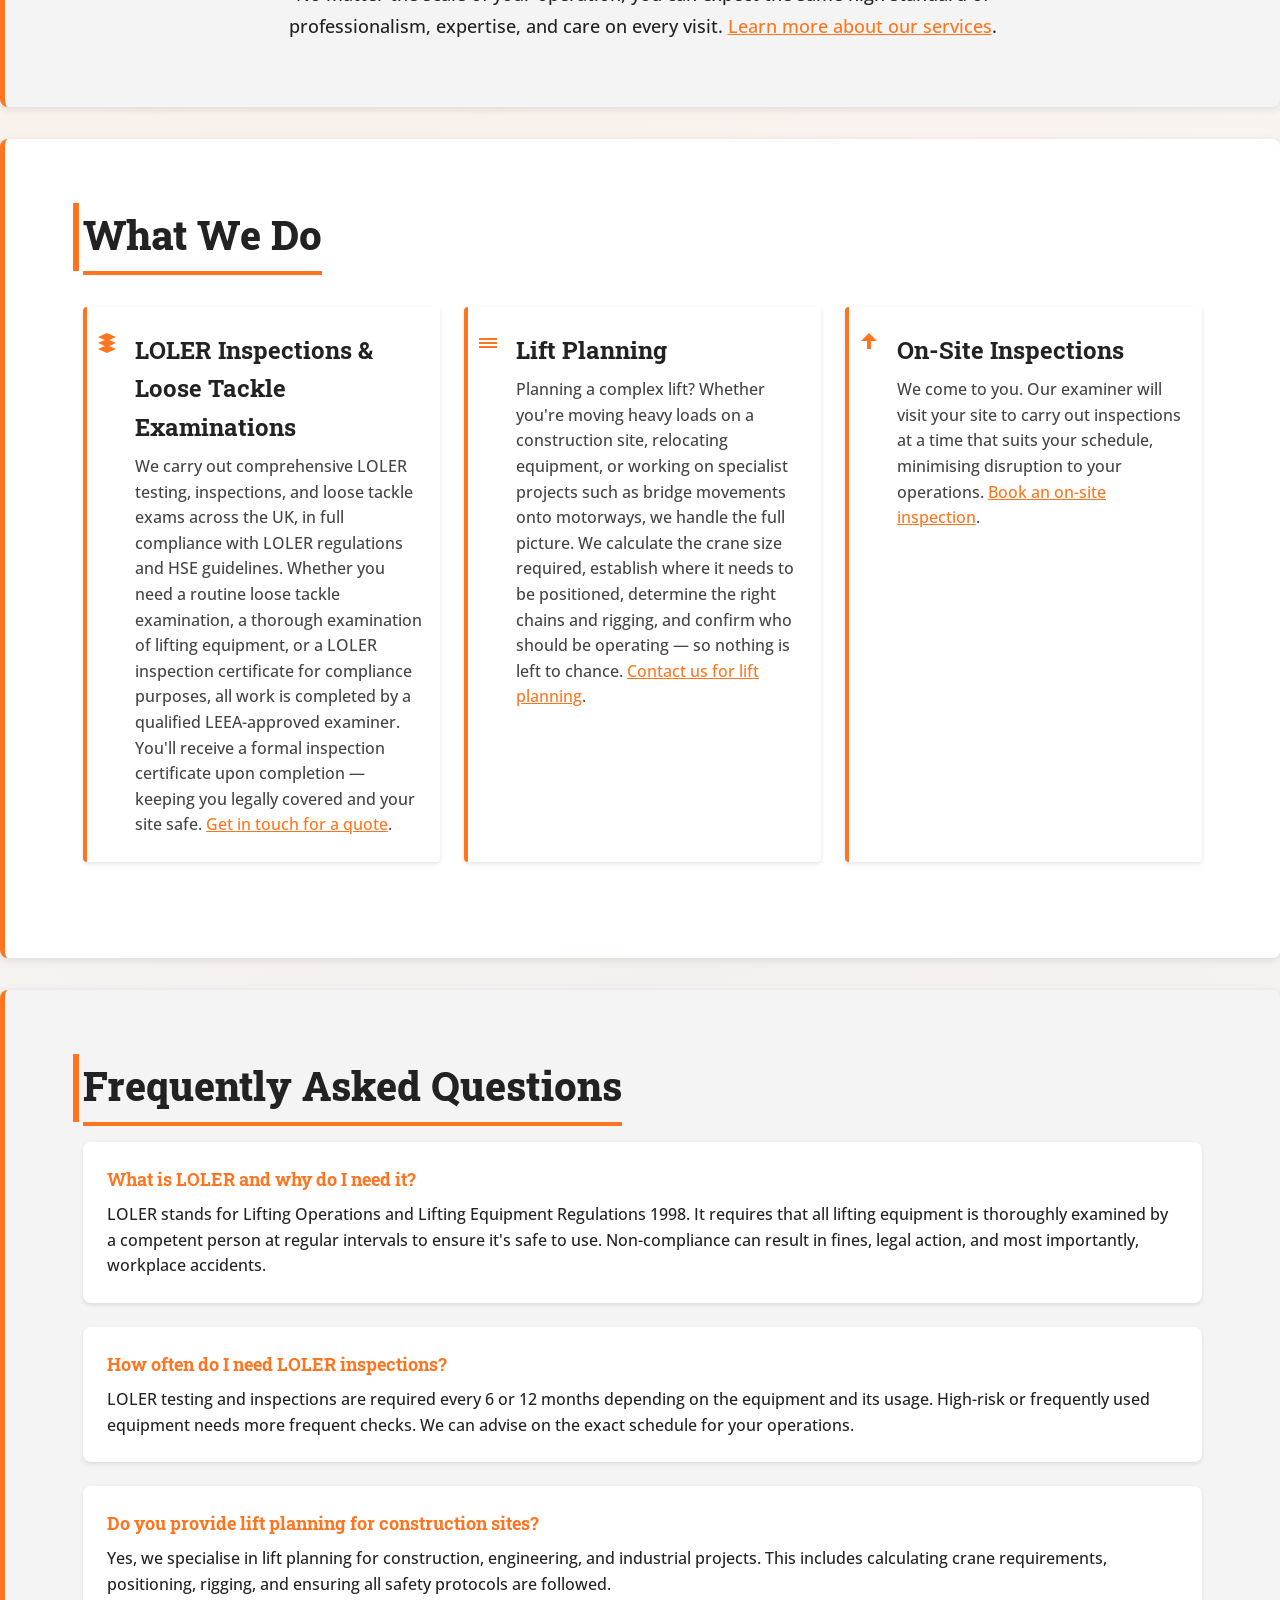
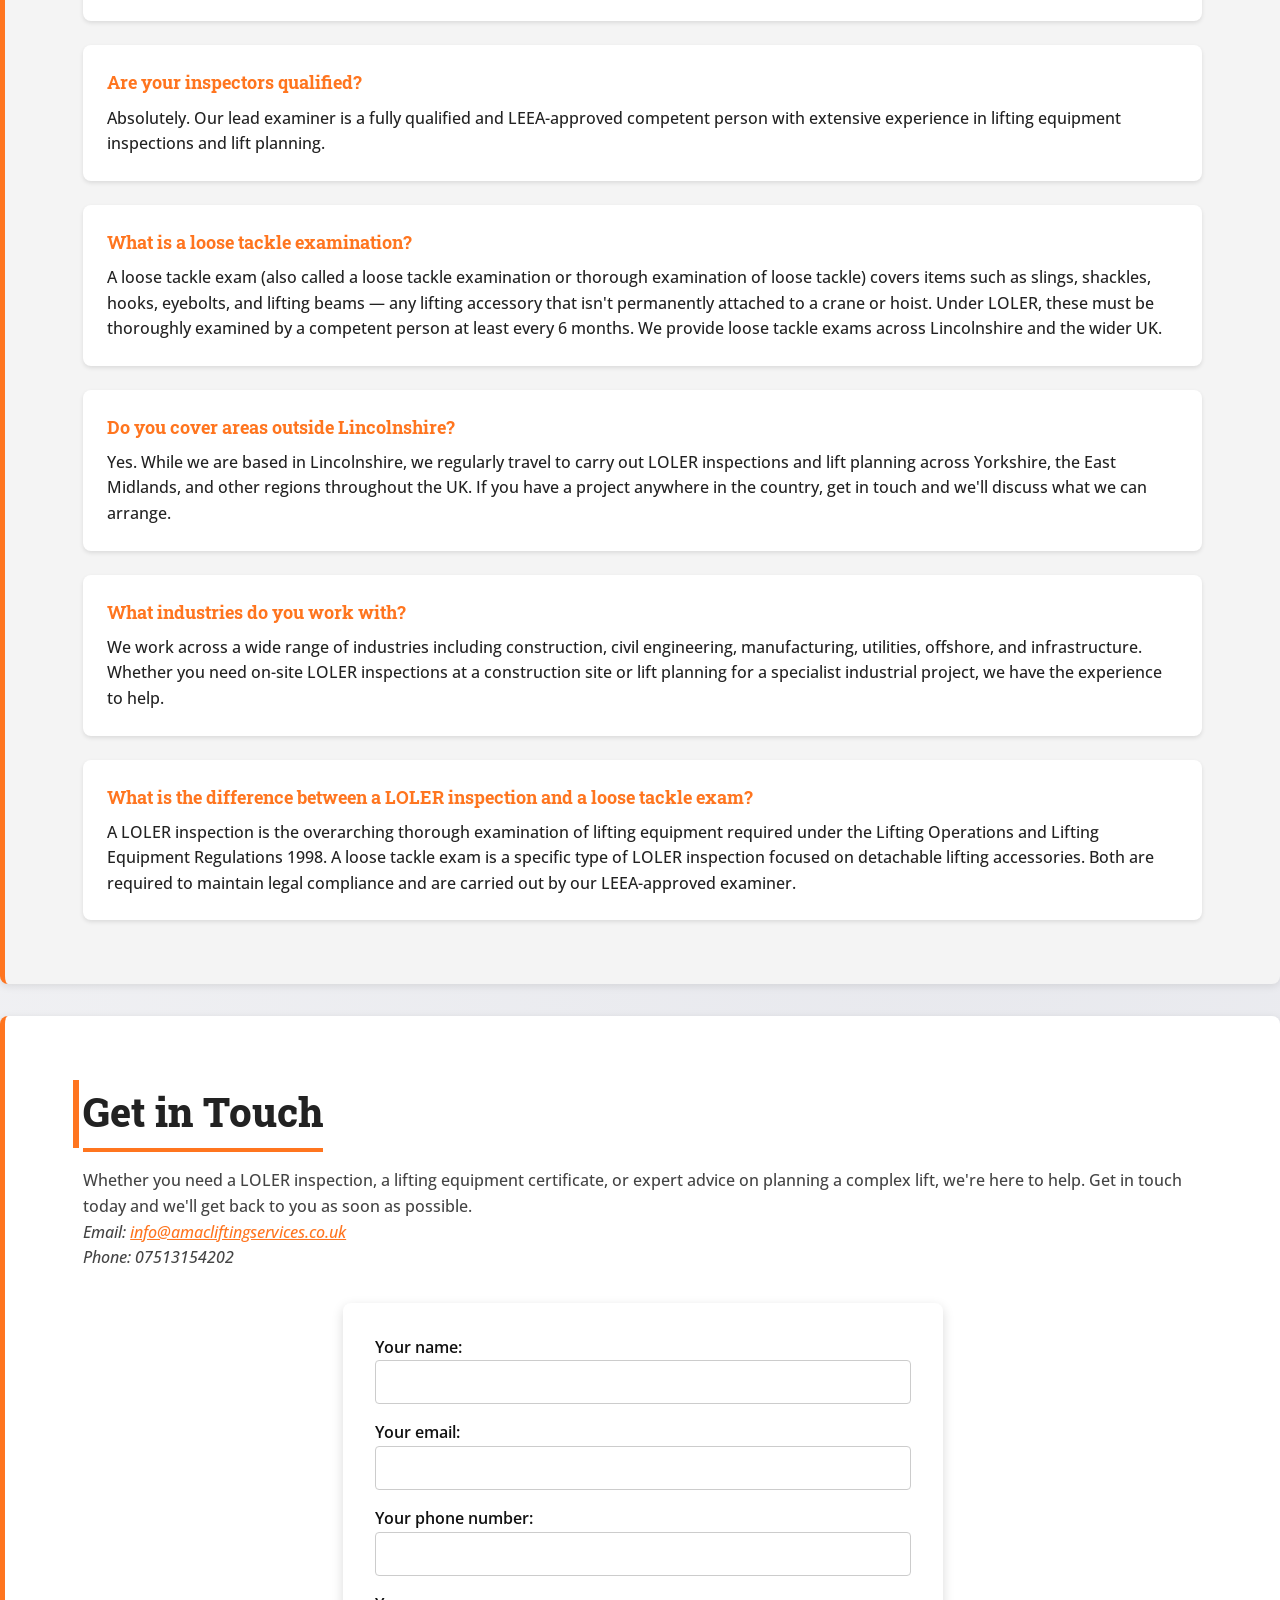
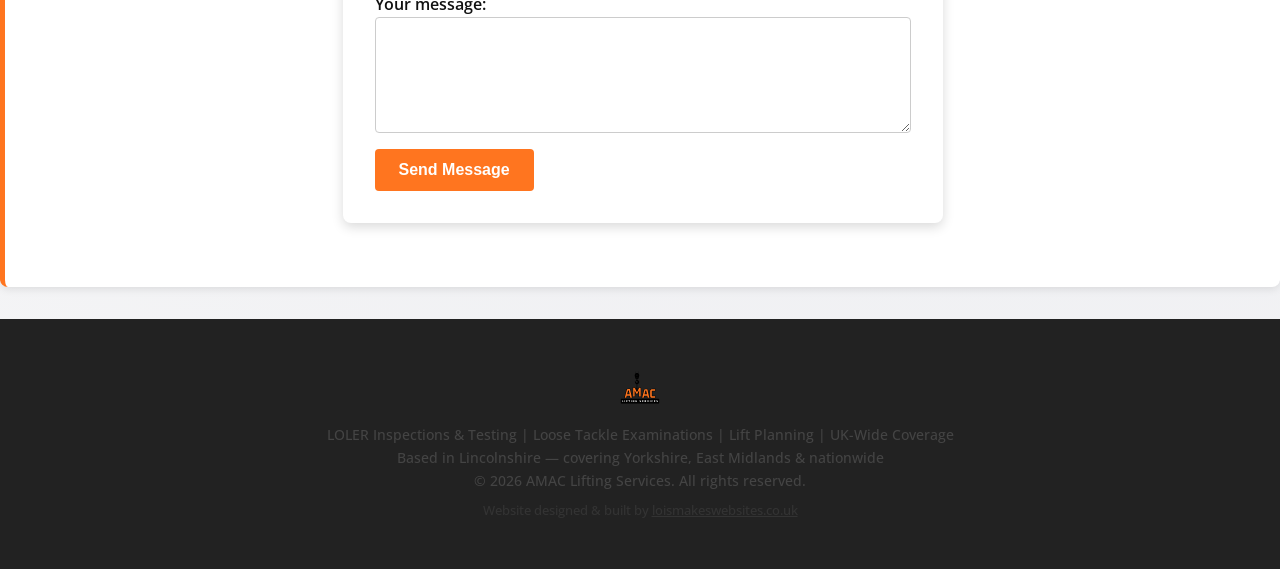
==== commit 5fe21930: "improved SEO" ====
--- a/index.html
+++ b/index.html
@@ -5,7 +5,7 @@
     <meta name="viewport" content="width=device-width, initial-scale=1.0">
     <title>AMAC Lifting Services | LOLER Inspections, Loose Tackle Exam & Lift Planning | UK</title>
     <meta name="description" content="LOLER inspections, loose tackle examinations & lift planning across the UK. Qualified LEEA-approved examiner based in Lincolnshire — national coverage available. HSE-compliant certificates issued.">
-    <meta name="keywords" content="LOLER inspection, LOLER examination, loose tackle exam, loose tackle examination, lifting equipment inspection, lift planning, approved examiner, LEEA approved, LEEA examiner, crane lift planning, rigging inspection, HSE compliance, construction lifting, on-site inspection, thorough examination, lifting equipment certificate, LOLER regulations, complex lift planning, LOLER Lincolnshire, loose tackle exam Lincolnshire, lift planning UK, LOLER inspection UK, AMAC Lifting Services">
+    <meta name="keywords" content="LOLER inspection, LOLER examination, LOLER testing, LOLER testing Lincolnshire, LOLER testing UK, loose tackle exam, loose tackle examination, lifting equipment inspection, lift planning, approved examiner, LEEA approved, LEEA examiner, crane lift planning, rigging inspection, HSE compliance, construction lifting, on-site inspection, thorough examination, lifting equipment certificate, LOLER regulations, complex lift planning, LOLER Lincolnshire, loose tackle exam Lincolnshire, lift planning UK, LOLER inspection UK, AMAC Lifting Services">
     <link rel="canonical" href="https://www.amacliftingservices.co.uk/">
     <!-- Open Graph / social -->
     <meta property="og:title" content="AMAC Lifting Services | LOLER Inspections, Loose Tackle Exam & Lift Planning">
@@ -180,7 +180,7 @@
                 <img class="hero-logo" src="image/6.svg" alt="AMAC Lifting Services — LOLER Inspections, Loose Tackle Examinations and Lift Planning, Lincolnshire">
                 <h1>AMAC Lifting Services</h1>
                 <h2>LOLER Inspections, Loose Tackle Exams & Lift Planning You Can Trust</h2>
-                <p>AMAC Lifting Services provides thorough LOLER inspections, loose tackle examinations, and expert lift planning for operations of all sizes — carried out by a qualified LEEA-approved examiner with years of hands-on experience. Based in Lincolnshire, available across the UK. <a href="#services">Learn more about our services</a>.</p>
+                <p>AMAC Lifting Services provides thorough LOLER testing, inspections, loose tackle examinations, and expert lift planning for operations of all sizes — carried out by a qualified LEEA-approved examiner with years of hands-on experience. Based in Lincolnshire, available across the UK. <a href="#services">Learn more about our services</a>.</p>
                 <a href="#contact" class="btn">Get in Touch</a>
             </div>
         </section>
@@ -200,7 +200,7 @@
                 <div class="services-list">
                     <div class="service">
                         <h3>LOLER Inspections & Loose Tackle Examinations</h3>
-                        <p>We carry out comprehensive LOLER inspections and loose tackle exams across the UK, in full compliance with LOLER regulations and HSE guidelines. Whether you need a routine loose tackle examination, a thorough examination of lifting equipment, or a LOLER inspection certificate for compliance purposes, all work is completed by a qualified LEEA-approved examiner. You'll receive a formal inspection certificate upon completion — keeping you legally covered and your site safe. <a href="#contact">Get in touch for a quote</a>.</p>
+                        <p>We carry out comprehensive LOLER testing, inspections, and loose tackle exams across the UK, in full compliance with LOLER regulations and HSE guidelines. Whether you need a routine loose tackle examination, a thorough examination of lifting equipment, or a LOLER inspection certificate for compliance purposes, all work is completed by a qualified LEEA-approved examiner. You'll receive a formal inspection certificate upon completion — keeping you legally covered and your site safe. <a href="#contact">Get in touch for a quote</a>.</p>
                     </div>
                     <div class="service">
                         <h3>Lift Planning</h3>
@@ -224,7 +224,7 @@
                     </div>
                     <div class="faq-item">
                         <h3>How often do I need LOLER inspections?</h3>
-                        <p>Inspections are required every 6 or 12 months depending on the equipment and its usage. High-risk or frequently used equipment needs more frequent checks. We can advise on the exact schedule for your operations.</p>
+                        <p>LOLER testing and inspections are required every 6 or 12 months depending on the equipment and its usage. High-risk or frequently used equipment needs more frequent checks. We can advise on the exact schedule for your operations.</p>
                     </div>
                     <div class="faq-item">
                         <h3>Do you provide lift planning for construction sites?</h3>
@@ -287,7 +287,7 @@
 
     <footer class="site-footer">
         <img class="footer-logo" src="image/6.svg" alt="AMAC Lifting Services logo" height="30">
-        <p>LOLER Inspections | Loose Tackle Examinations | Lift Planning | UK-Wide Coverage</p>
+        <p>LOLER Inspections &amp; Testing | Loose Tackle Examinations | Lift Planning | UK-Wide Coverage</p>
         <p>Based in Lincolnshire &mdash; covering Yorkshire, East Midlands &amp; nationwide</p>
         <p>&copy; 2026 AMAC Lifting Services. All rights reserved.</p>
         <p style="font-size:0.8rem;opacity:0.5;margin-top:0.5rem;">Website designed &amp; built by <a href="https://www.loismakeswebsites.co.uk" target="_blank" rel="noopener" style="color:inherit;">loismakeswebsites.co.uk</a></p>
--- a/css/styles.css
+++ b/css/styles.css
@@ -411,13 +411,13 @@
   background: linear-gradient(180deg, #3a3a3a 0%, #222 100%);
   color: #fff;
   text-align: center;
-  padding: 8rem 1rem 3rem; /* top clears fixed navbar (~122px) */
+  padding: 10rem 1rem 3rem; /* top clears fixed navbar (~122px) */
 }
 .blog-hero h1 {
   font-family: var(--font-heading);
   font-size: 2.5rem;
   font-weight: 900;
-  color: #fff;
+  color: var(--accent);
   text-shadow: 2px 2px 4px rgba(0,0,0,0.3);
   margin-bottom: 0.75rem;
 }
